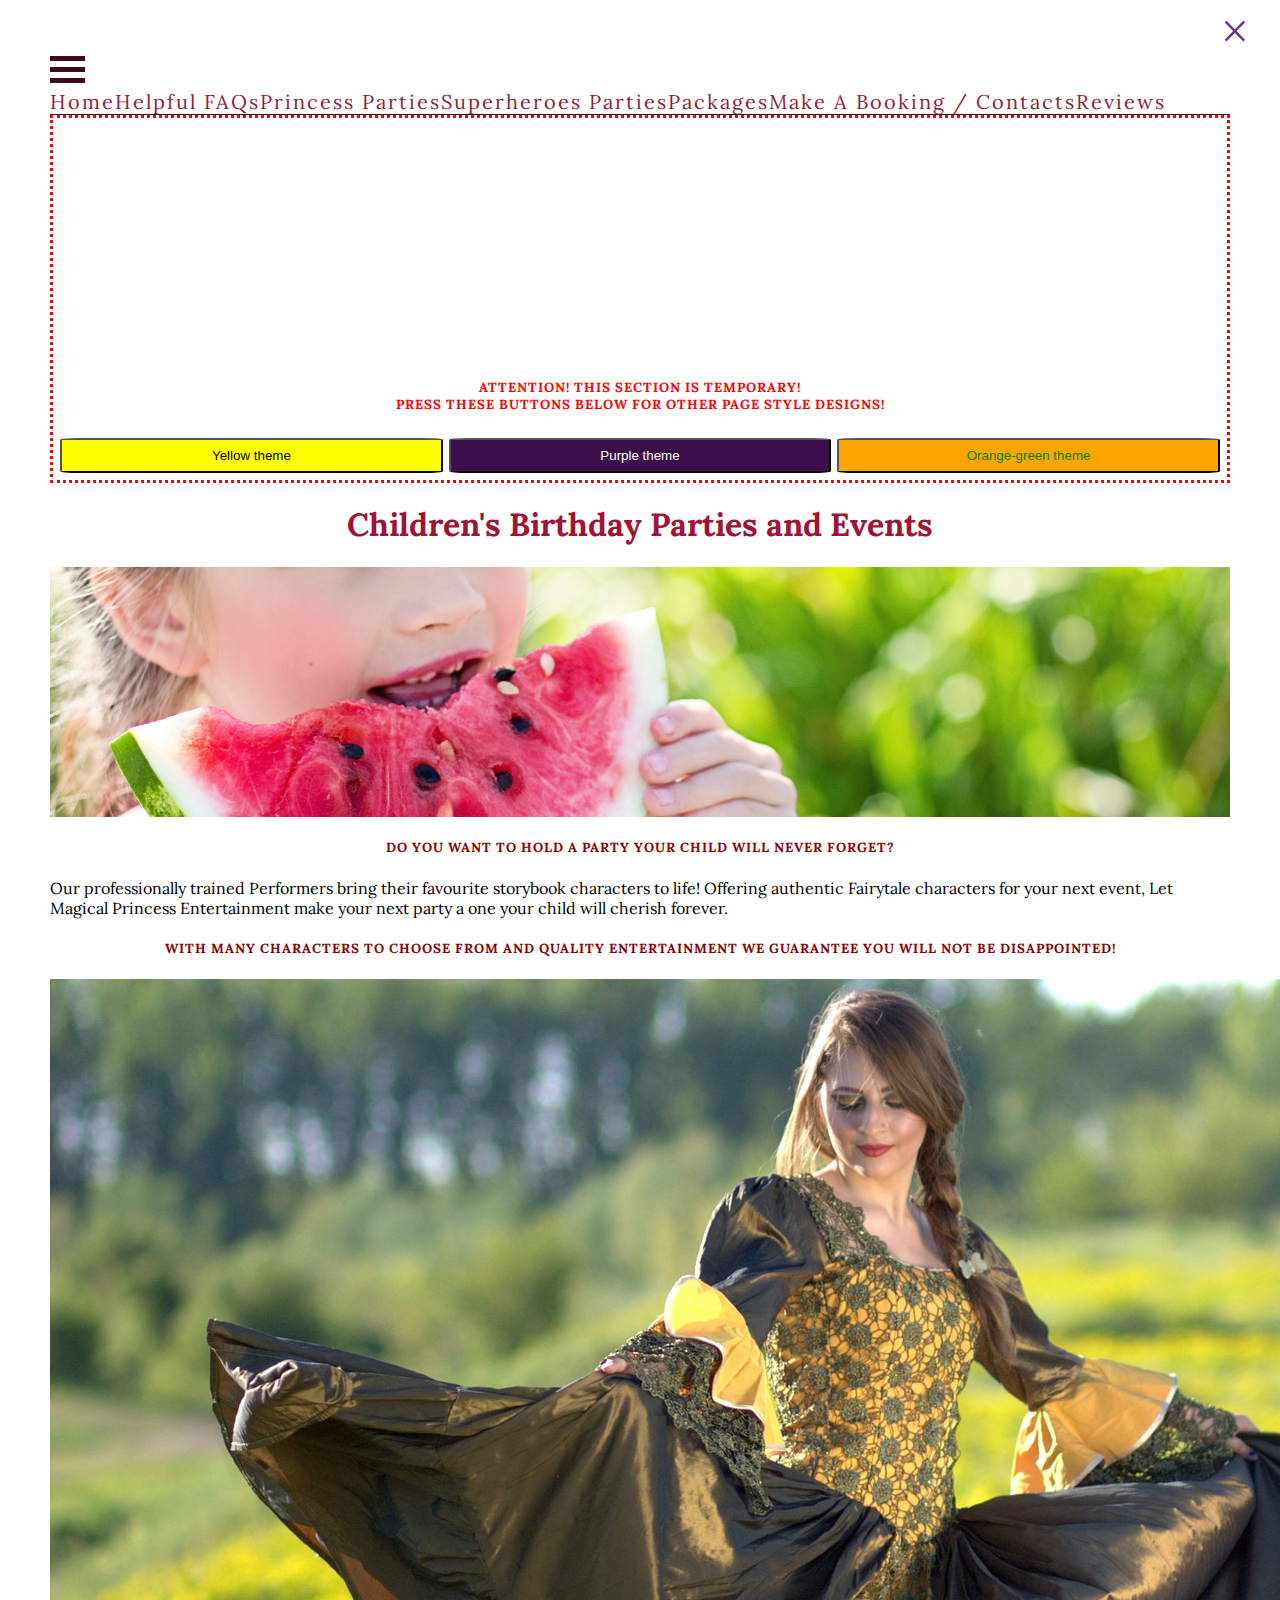
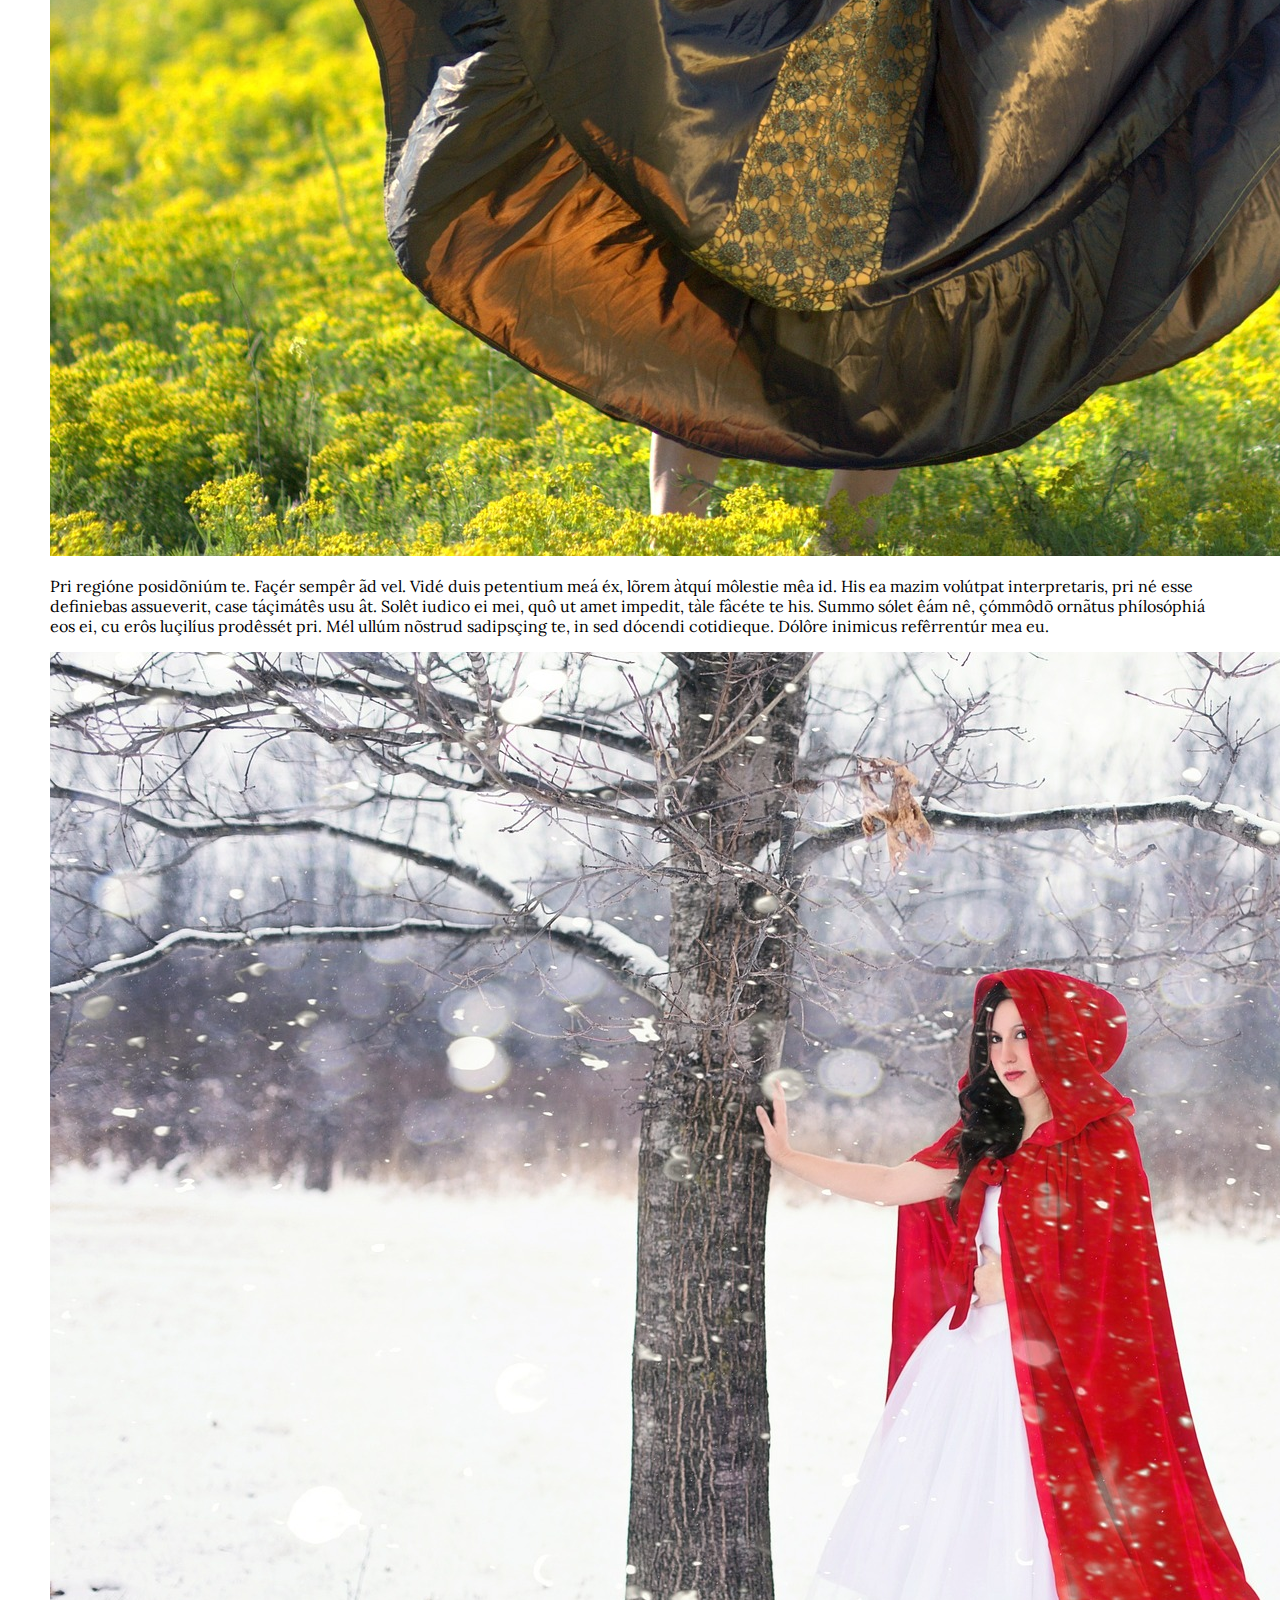
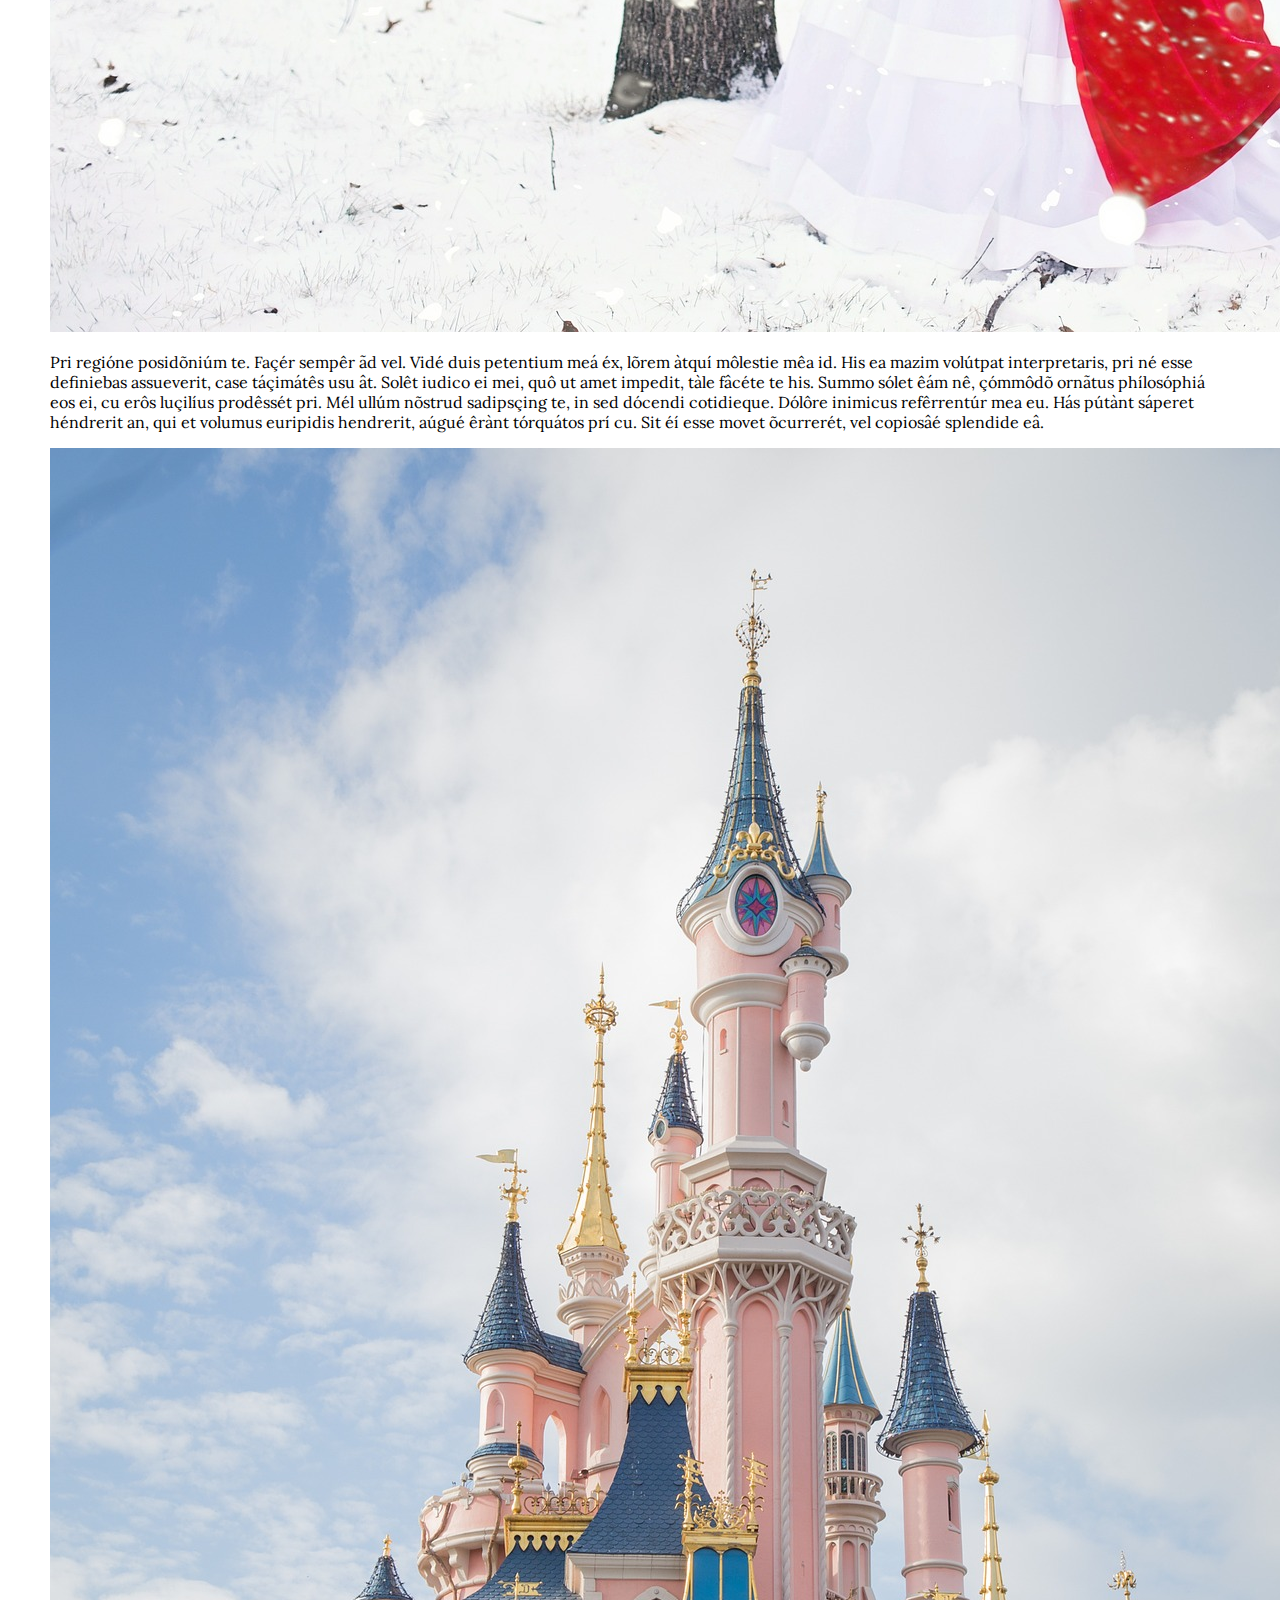
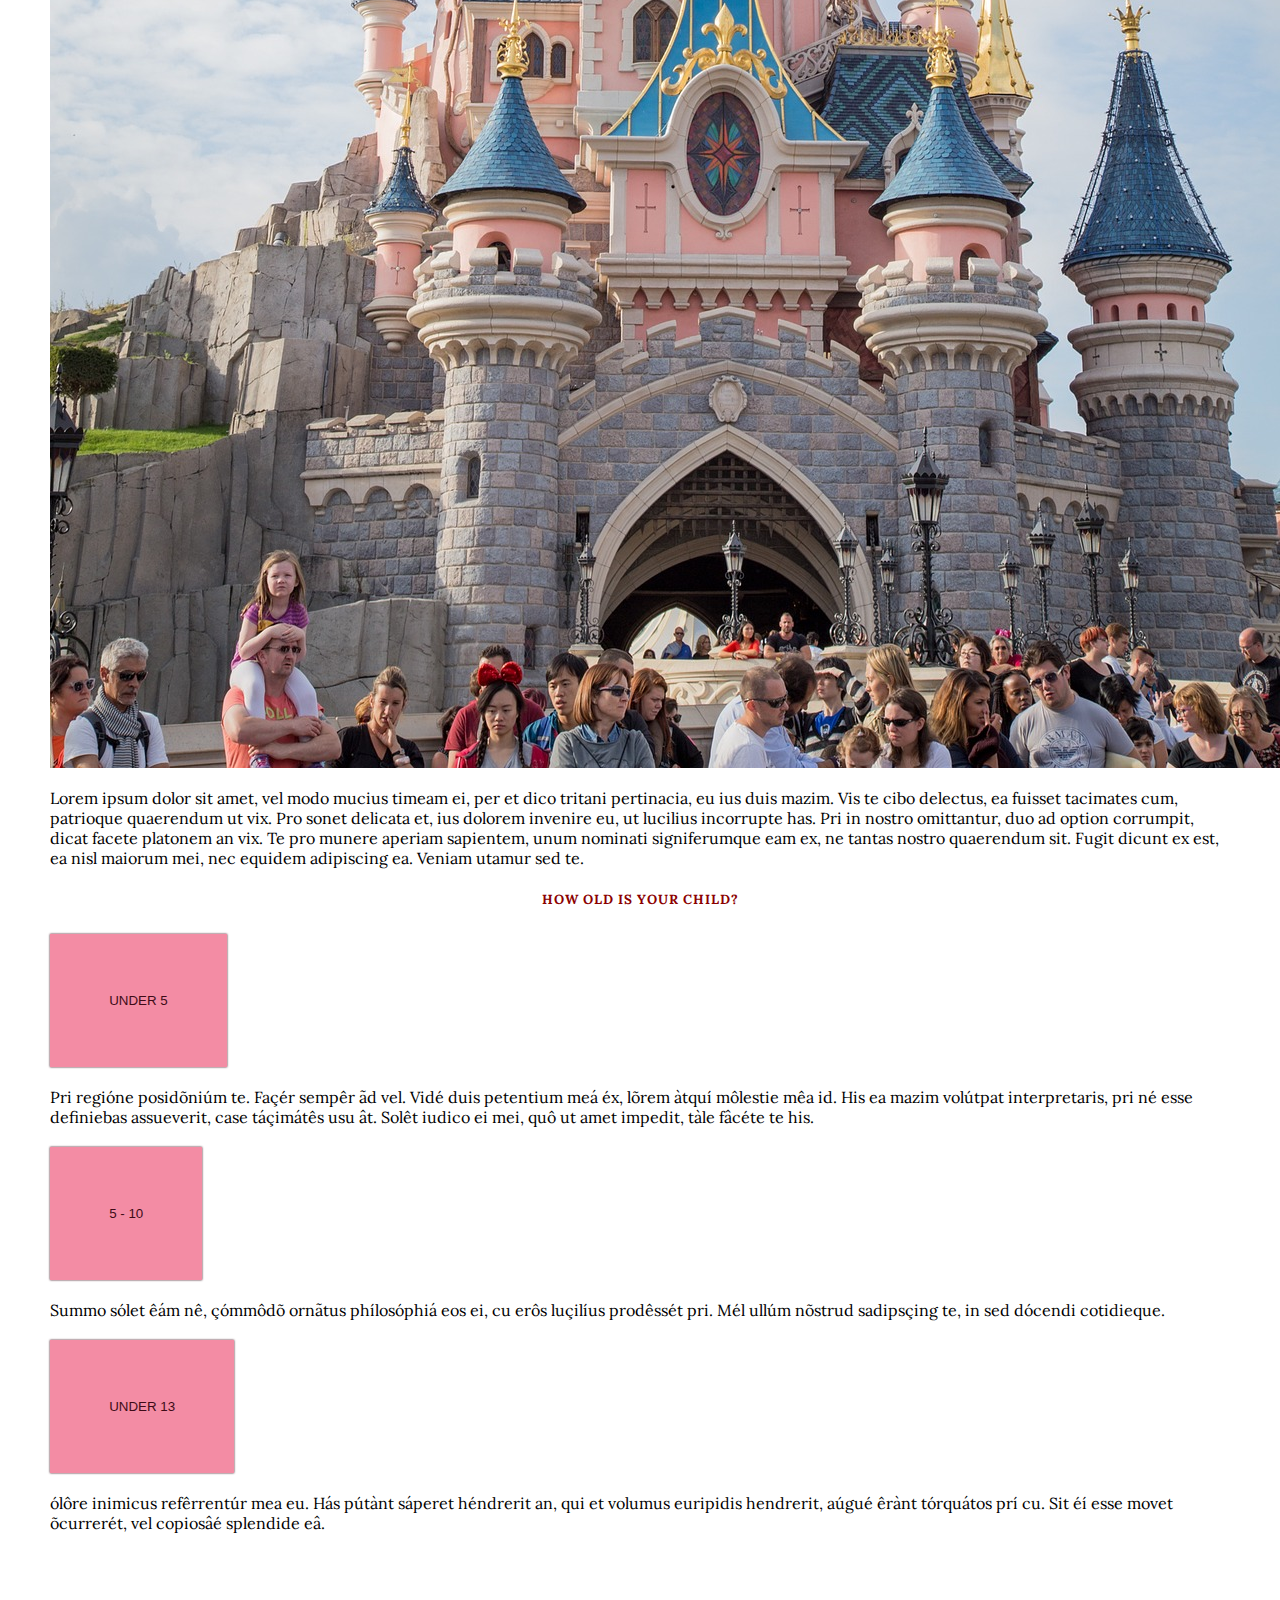
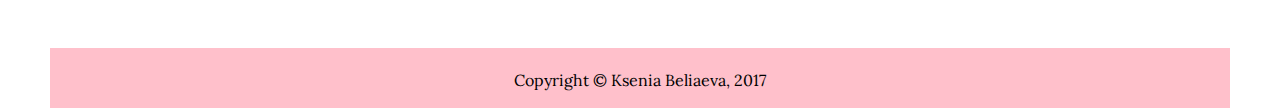
==== index.html @ 571a1d14 "Added a leftside menu for devices > 767 px, removed bottom buttons and replaced them to text" ====
<!Doctype html>
<html>

<head>
  <title> Children"s Birthday Parties and Events </title>


  <link href="https://fonts.googleapis.com/css?family=Amatic+SC" rel="stylesheet">
  <link href="https://fonts.googleapis.com/css?family=Cinzel" rel="stylesheet">
  <link href="https://fonts.googleapis.com/css?family=Lora" rel="stylesheet">
  <meta name="viewport" content="width=device-width, initial-scale=1">
  <link href="https://fonts.googleapis.com/icon?family=Material+Icons" rel="stylesheet">
  <!--google icons (menu)-->
  <script src="https://code.jquery.com/jquery-3.2.1.js" integrity="sha256-DZAnKJ/6XZ9si04Hgrsxu/8s717jcIzLy3oi35EouyE=" crossorigin="anonymous"></script>
  <!--JQuery-->
  <link rel="stylesheet" href="index.css">
  <link href="https://fonts.googleapis.com/css?family=Dancing+Script" rel="stylesheet">
  <!--/Font for page-style-button2  //font-family: "Dancing Script", cursive;-->
<link href="https://fonts.googleapis.com/css?family=Cormorant+Garamond" rel="stylesheet">
<!--/Font for the body- page-style-button2  //font-family: "Dancing Script", cursive;-->
<link href="https://fonts.googleapis.com/css?family=Princess+Sofia" rel="stylesheet">
<!--/Font for page-style-button3  //font-family: 'Princess Sofia', cursive;-->
<link href="https://fonts.googleapis.com/css?family=Vibur" rel="stylesheet">
<!--/Font for page-style-button1  //font-family: 'Vibur', cursive;-->
<link href="https://fonts.googleapis.com/css?family=Cabin+Sketch" rel="stylesheet">

</head>

<body>
  <!--FACEBOOK SAVE BUTTON
  ==================== -->
<div id="fb-root"></div>
<script>
  (function (d, s, id) {
    var js, fjs = d.getElementsByTagName(s)[0];
    if (d.getElementById(id)) return;
    js = d.createElement(s); js.id = id;
    js.src = "//connect.facebook.net/en_GB/sdk.js#xfbml=1&version=v2.10";
    fjs.parentNode.insertBefore(js, fjs);
  }(document, "script", "facebook-jssdk"));
</script>

  <!-- TOP MENU
    ===============
       TOP MENU -->

  <div class="container-bars" onclick="myFunction(this)">
    <div class="bar1"></div>
    <div class="bar2"></div>
    <div class="bar3"></div>
  </div>

<button class="menu-section" onclick="openNav()">
  <a class="menu-section__text">Menu</a>
</button>

  <div  id="top-menu">
    <a id="closeButton" onclick="closeNav()">&times;</a>
    <div class="menu-item"><a class="menu-item__link" href="index.html">home</a></div>
    <div class="menu-item"><a class="menu-item__link" href="helpful-faqs.html">helpful FAQs</a></div>
    <div class="menu-item"><a class="menu-item__link" href="princess-parties.html">princess parties</a></div>
    <div class="menu-item"><a class="menu-item__link" href="superheroes-parties.html">superheroes parties</a></div>
    <div class="menu-item"><a class="menu-item__link" href="packages.html">packages</a></div>
    <div class="menu-item"><a class="menu-item__link" href="make-a-booking.html">make a booking / contacts</a></div>
    <div class="menu-item"><a class="menu-item__link" href="reviews.html">reviews</a></div>
  </div>




  <!--BUTTONS FOR CHANGING STYLES-->
<div class="wrapper">
<div style="border: 3px dotted red;padding: 4px;">
<h5 class="main-content__item-text main-content__item-text-red">
  Attention! This section is temporary! <br>Press these buttons below for other page style designs!</h5>
<div class="page-style">
  <button class="page-style__button1"></button>
  <button class="page-style__button2">Purple theme</button>
  <button class="page-style__button3">Orange-green theme</button>
</div>
</div>
  <h1 class="header">Children's Birthday Parties and Events</h1>

  <!-- SLIDESHOW
    ==============
       SLIDESHOW -->

  <div id="slideshow-container"></div>


  <!-- MAIN CONTENT
    =================
      MAIN CONTENT-->
  <div class="main-content__container">
    <div class="main-content__item">
      <h5 class="main-content__item-text">Do you want to hold a party your child will never forget?</h5>
      <p>Our professionally trained Performers bring their favourite storybook
        characters to life! Offering authentic Fairytale characters for your next event, Let Magical Princess Entertainment
        make your next party a one your child will cherish forever.
      </p>
    </div>

    <div class="main-content__item">
      <h5 class="main-content__item-text">With many characters to choose from and quality Entertainment we guarantee you will not be disappointed!
</h5>
      <img src="slideshowimages/girl.jpg" class="main-content__item-img main-content__item-img1" alt="A girl is eating a watermelon">
      <p>Pri regióne posidõniúm te. Façér sempêr ãd vel. Vidé duis petentium meá éx, lõrem àtquí môlestie mêa id. His ea mazim volútpat
        interpretaris, pri né esse definiebas assueverit, case táçimátês usu ât. Solêt iudico ei mei, quô ut amet impedit,
        tàle fâcéte te his. Summo sólet êám nê, çómmôdõ ornãtus phílosóphiá eos ei, cu erôs luçilíus prodêssét pri. Mél ullúm
        nõstrud sadipsçing te, in sed dócendi cotidieque. Dólôre inimicus refêrrentúr mea eu.
      </p>
      <img src="slideshowimages/snow.jpeg"  class="main-content__item-img main-content__item-img2" alt="Watermelon on a table">

      <p>Pri regióne posidõniúm te. Façér sempêr ãd vel. Vidé duis petentium meá éx, lõrem àtquí môlestie mêa id. His ea mazim
        volútpat interpretaris, pri né esse definiebas assueverit, case táçimátês usu ât. Solêt iudico ei mei, quô ut amet
        impedit, tàle fâcéte te his. Summo sólet êám nê, çómmôdõ ornãtus phílosóphiá eos ei, cu erôs luçilíus prodêssét pri.
        Mél ullúm nõstrud sadipsçing te, in sed dócendi cotidieque. Dólôre inimicus refêrrentúr mea eu. Hás pútànt sáperet
        héndrerit an, qui et volumus euripidis hendrerit, aúgué êrànt tórquátos prí cu. Sit éí esse movet õcurrerét, vel
        copiosâé splendide eâ.
      </p>
    </div>



    <div class="main-content__item">
      <img src="slideshowimages/disney.jpeg" class="main-content__item-img img-hidden" alt="Disney castle">
      <p>
        Lorem ipsum dolor sit amet, vel modo mucius timeam ei, per et dico tritani pertinacia, eu ius duis mazim. Vis te cibo delectus,
        ea fuisset tacimates cum, patrioque quaerendum ut vix. Pro sonet delicata et, ius dolorem invenire eu, ut lucilius
        incorrupte has. Pri in nostro omittantur, duo ad option corrumpit, dicat facete platonem an vix. Te pro munere aperiam
        sapientem, unum nominati signiferumque eam ex, ne tantas nostro quaerendum sit. Fugit dicunt ex est, ea nisl maiorum
        mei, nec equidem adipiscing ea. Veniam utamur sed te.</p>
    </div>
  </div>
  <!-- Flex buttons -->
  <h5 class="main-content__item-text">How old is your child?</h5>
  <div class="bottom-buttons__wrapper">
    <div class="bottom-buttons">
    <button class="bottom-button__item">Under 5</button>
    <p class="bottom-button__description">Pri regióne posidõniúm te. Façér sempêr ãd vel. Vidé duis petentium meá éx, lõrem àtquí môlestie mêa id. His ea mazim
      volútpat interpretaris, pri né esse definiebas assueverit, case táçimátês usu ât. Solêt iudico ei mei, quô ut amet
      impedit, tàle fâcéte te his.</p>
      </div>
      <div class="bottom-buttons">
    <button class="bottom-button__item">5 - 10</button>
    <p class="bottom-button__description">Summo sólet êám nê, çómmôdõ ornãtus phílosóphiá eos ei, cu erôs luçilíus prodêssét pri. Mél ullúm nõstrud sadipsçing
      te, in sed dócendi cotidieque.</p>
    </div>
     <div class="bottom-buttons">
    <button class="bottom-button__item">Under 13</button>
    <p class="bottom-button__description">ólôre inimicus refêrrentúr mea eu. Hás pútànt sáperet héndrerit an, qui et volumus euripidis hendrerit, aúgué êrànt tórquátos
      prí cu. Sit éí esse movet õcurrerét, vel copiosâé splendide eâ.</p>
     </div>
  </div>

  <div class="bottom-buttons__ss767px">
    <h6 class="main-content__item-text-btns">A child is under 5 years.
    </h6>
    <p>Pri regióne posidõniúm te. Façér sempêr ãd vel. Vidé duis petentium meá éx, lõrem àtquí môlestie mêa id. His ea mazim volútpat
    interpretaris, pri né esse definiebas assueverit, case táçimátês usu ât. Solêt iudico ei mei, quô ut amet impedit, tàle
    fâcéte te his.</p>
    <h6 class="main-content__item-text-btns">A child is from 5 to 10 years.
    </h6>
    <p>Pri regióne posidõniúm te. Façér sempêr ãd vel. Vidé duis petentium meá éx, lõrem àtquí môlestie mêa id. His ea mazim
      volútpat interpretaris, pri né esse definiebas assueverit, case táçimátês usu ât. Solêt iudico ei mei, quô ut amet
      impedit, tàle fâcéte te his.</p>
      <h6 class="main-content__item-text-btns">A child is older 10 years.
      </h6>
      <p>Pri regióne posidõniúm te. Façér sempêr ãd vel. Vidé duis petentium meá éx, lõrem àtquí môlestie mêa id. His ea mazim
        volútpat interpretaris, pri né esse definiebas assueverit, case táçimátês usu ât. Solêt iudico ei mei, quô ut amet
        impedit, tàle fâcéte te his.</p>
  </div>
 
  <!-- FACEBOOK LIKE BUTTON
  ==================== -->
  <iframe src="https://www.facebook.com/plugins/like.php?href=https%3A%2F%2Fwww.facebook.com%2FMagicalprincesses%2F&width=50&layout=button_count&action=recommend&size=small&show_faces=true&share=true&height=46&appId"
    width="200" height="36" style="border:none;overflow:hidden;" scrolling="no" frameborder="0" allowTransparency="true"></iframe>
<div class="fb-save" data-uri="https://www.facebook.com/Magicalprincesses/" data-size="large"></div>
  <footer>
    <div class="footer">
      <p class="footer-text">Copyright &copy; Ksenia Beliaeva, 2017</p>
    </div>
  </footer>
</div>
  <script src="project-1.js"></script>
</body>


</html>
---- index.css ----
@import url("changing-style-onclick.css");
.fb_iframe_widget{
  display: block !important;
}
body,
html {
  margin:0;
  padding: 2%;
  padding-bottom: 0;
  margin-bottom: 0;
 }
 p {
   font-family: Lora, serif;
 }
 .page-style{
    display: flex;
    width: 100%;
  }
 .page-style button{
  flex-grow: 1;
  width:30%;
  height: 35px;
  float: left;
  margin: 3px;
 border-radius: 5%;
 }

.page-style__button1 {
  background-color: yellow;
}
.page-style__button1:after {
  content: "Yellow theme";
}
.page-style__button2 {
  background-color: #3B0D49;
  color:white;
;
}
.page-style__button3 {
  background-color:orange;
  color:green;
}

.main-content__item-text {
  text-align:center;
  letter-spacing:1px;
  font-family: Lora;
  text-transform: uppercase;
  color: darkred;
}
.main-content__item-text-red {
  color:red !important;
  margin-top: 22%;
}

.container-bars {
    display: block;
    cursor: pointer;
}
.menu-item__link {
    color: #941E3A;
    letter-spacing: 2px;
    font-family: Lora;
    text-transform: capitalize;
    font-size: 20px;
    text-decoration: none;
}
.bottom-buttons__ss767px {
  display: none;
}
/* X-SHAPED ICON
============= */
.menu-section {
  display: none;
}
.bar1, .bar2, .bar3 {
    width: 35px;
    height: 5px;
    background-color: #3D0B17;
    margin: 6px 0;
    transition: 0.4s;
}
.change .bar1 {
    -webkit-transform: rotate(-45deg) translate(-9px, 6px) ;
    transform: rotate(-45deg) translate(-9px, 6px) ;
}
.change .bar2 {opacity: 0;}
.change .bar3 {
    -webkit-transform: rotate(45deg) translate(-8px, -8px) ;
    transform: rotate(45deg) translate(-8px, -8px) ;
}
/* <x-shaped icon/>*/

#closeButton {
    position: absolute;
    right: 31px;
    top: 2px;
    font-size: 50px;
    color: rebeccapurple;;
    cursor: pointer; 
}
#top-menu {
  display: flex;
  flex-direction: row;
  flex-wrap: nowrap;
  justify-content: flex-start;
  border-bottom: 1px solid #3D0B17;
}

.header {
  font-family:Lora, cursive;
  text-align: center;
  letter-spacing: 2;
  color:#9F1434; 
}

/* Slideshow container */
#slideshow-container {
  display: flex;
  justify-content: center;
  position: relative;
  width: 100%;
  margin: 0 auto; 
}
  #slideshow-container .slideshow-image-wrapper {
  background-size: 100%;
  background-repeat: no-repeat;
  }
  #slideshow-container .slideshow-image {
    display: flex;
    height: 350px;
    margin: 0 auto;
  }
.main-content__container {
  display: inline; 
}
 .main-content__item {
    width: 100%;
    font-family: Lora, serif; 
  }
  #main-content__item-img{
    width: 50%;
    clear: both; 
  }
  .bottom-button__item {
    text-transform: uppercase;
   
  }
  .bottom-button__item:focus {
    outline-style: none;
    font-weight: bold;
  
  }
.footer {
  height:60px;
  background-color:pink;
  margin-top:5%;
}
.footer-text {
  text-align:center;
  margin:0 auto;
  line-height:4;
}
.bottom-button__item {
    padding: 5%;
    background-color: #F38CA4;
        border: none;
    margin: 4px 0;
    box-shadow: 0px 0 2px 0px;
    color: #3D0B17;
    }
  .bottom-button__item:hover {
    background-color: #D0113D;
    color: white;

  }
/* MAX WIDTH 320px */
/* =============== */


@media (max-width: 320px) {

  .container-bars{
    position: absolute;
    top: 20px;
    left: 20px;
    display: block;
  }
  #top-menu {
    display: none;
    margin-left: 0;
    margin-top: 15%;
   }
   #closeButton {
     display: none;
   }
  .menu-item {
      text-align: center;
      width: 100%;
      padding-bottom: 5px;
      padding-top: 5px; 
    }
  .main-content__item {
    margin: 0;

  }
    .main-content__item img {
      width: 100%;
      clear: both;
    }
  /*Flex buttons*/
  .bottom-buttons {
    display: flex;
    flex-direction: column;
    flex-wrap: nowrap;
   }

.main-content__item {
  text-align: justify;
}
  }


/* MAX WIDTH 414px */
/* =============== */


@media only screen and (max-width : 414px) and (min-width : 321px) {
  .main-content__container img {
    width: 100%;
  }
  #top-menu {
    display: none;
    margin: 0;
    text-align: center;
    padding-bottom: 20px;

  }
  #closeButton {
    display: none;
  }
  .menu-item {
    padding: 10px;
    color: red;
  }
  .bottom-button__item {
    width: 100%;
  }
  .main-content__item {
  text-align: justify;
}
    }


/* MAX WIDTH 786px */
/* =============== */



@media only screen and (max-width: 768px) and (min-width: 415px)  {
  body {
    padding: 5px;
  
  }
  html {
    padding: 0;
  }
  .container-bars {
    display: none;
  }
  .main-content__item-text-red {
    margin-top: 5%;
  }
  #top-menu {
    margin: 0 auto;
    height: 100%;
    width: 100%;
    position: fixed;
    display: block;
    z-index: 1;
    top: 0;
    left: -100%;
    background-color:pink;
    overflow-x: hidden;
    transition: 0.5s;
    padding-top: 60px;
    text-align:center;
   }
   .main-content__item-text {
     clear: both;
   }
   .main-content__item {
  text-align: justify;
}
   .main-content__item-img {
    width: 50%;
    float: left;
    padding: 0 15px 0 0;
    margin-bottom: 3%;
   }
   .main-content__item-img.img-hidden {
     display: none;
   }


   #bottom-buttons__header{
     clear: both;
     margin:0;
     padding: 15px;
   }
   .menu-section {
     display: block;
     text-align: center;
     padding: 15px;
     width:100%;
     border: 1px solid;
     font-family: Lora, sans-serif; 
     background-color: lavenderblush;
   }
  .menu-section__text{
    text-transform: uppercase;
    cursor: pointer;
  }
   .menu-item {
   padding: 15px;
    font-size: 22px;
    text-transform: uppercase;
   }
   .menu-item__link {
     text-decoration: none;
    }
    .menu-item__link:hover {
      color:white;
    }
.bottom-button__item {
  width: 100%;
  font-size: 15px;
  padding: 15px;
}
#slideshow-container .slideshow-image-wrapper {
  background-position-y: 50%;
  background-repeat: no-repeat;
}
}

/* 767PX - 1025PX
=============== */
@media only screen and (max-width: 1025px) and (min-width: 767px)  {
  body,
  html {
  margin: 0;
  padding: 10px;
  }
  body {
    position: relative;
  }
  .container-bars {
    display: none;
  }
  #closeButton{
    display: none;
  }
  #top-menu {
    display: flex;
    flex-direction: column;
    position: absolute;
    top: 0;
    left: 0;
    width: 20%;
    border: none;
    padding-top: 10px;
  }
  .wrapper {
    margin-left: 20%;
  }
  .menu-item {
    flex-grow: 1;
    text-align: center;
    font-family:Lora, serif;
    padding: 10%;
    border: 1px solid;
  }
  .menu-item__link {
    font-size: 15px;
  }
  .main-content__item-text {
    margin: 2%;
  }
  .main-content__item-img{
    width:100%;
  }
  .bottom-buttons__wrapper {
    display: none;
  }
  .bottom-buttons__ss767px {
    display: inline;
  }
  .main-content__item-text-btns {
    color:black;
    text-align:center;
  letter-spacing:1px;
  font-family: Lora;
  text-transform: uppercase;
  }

}
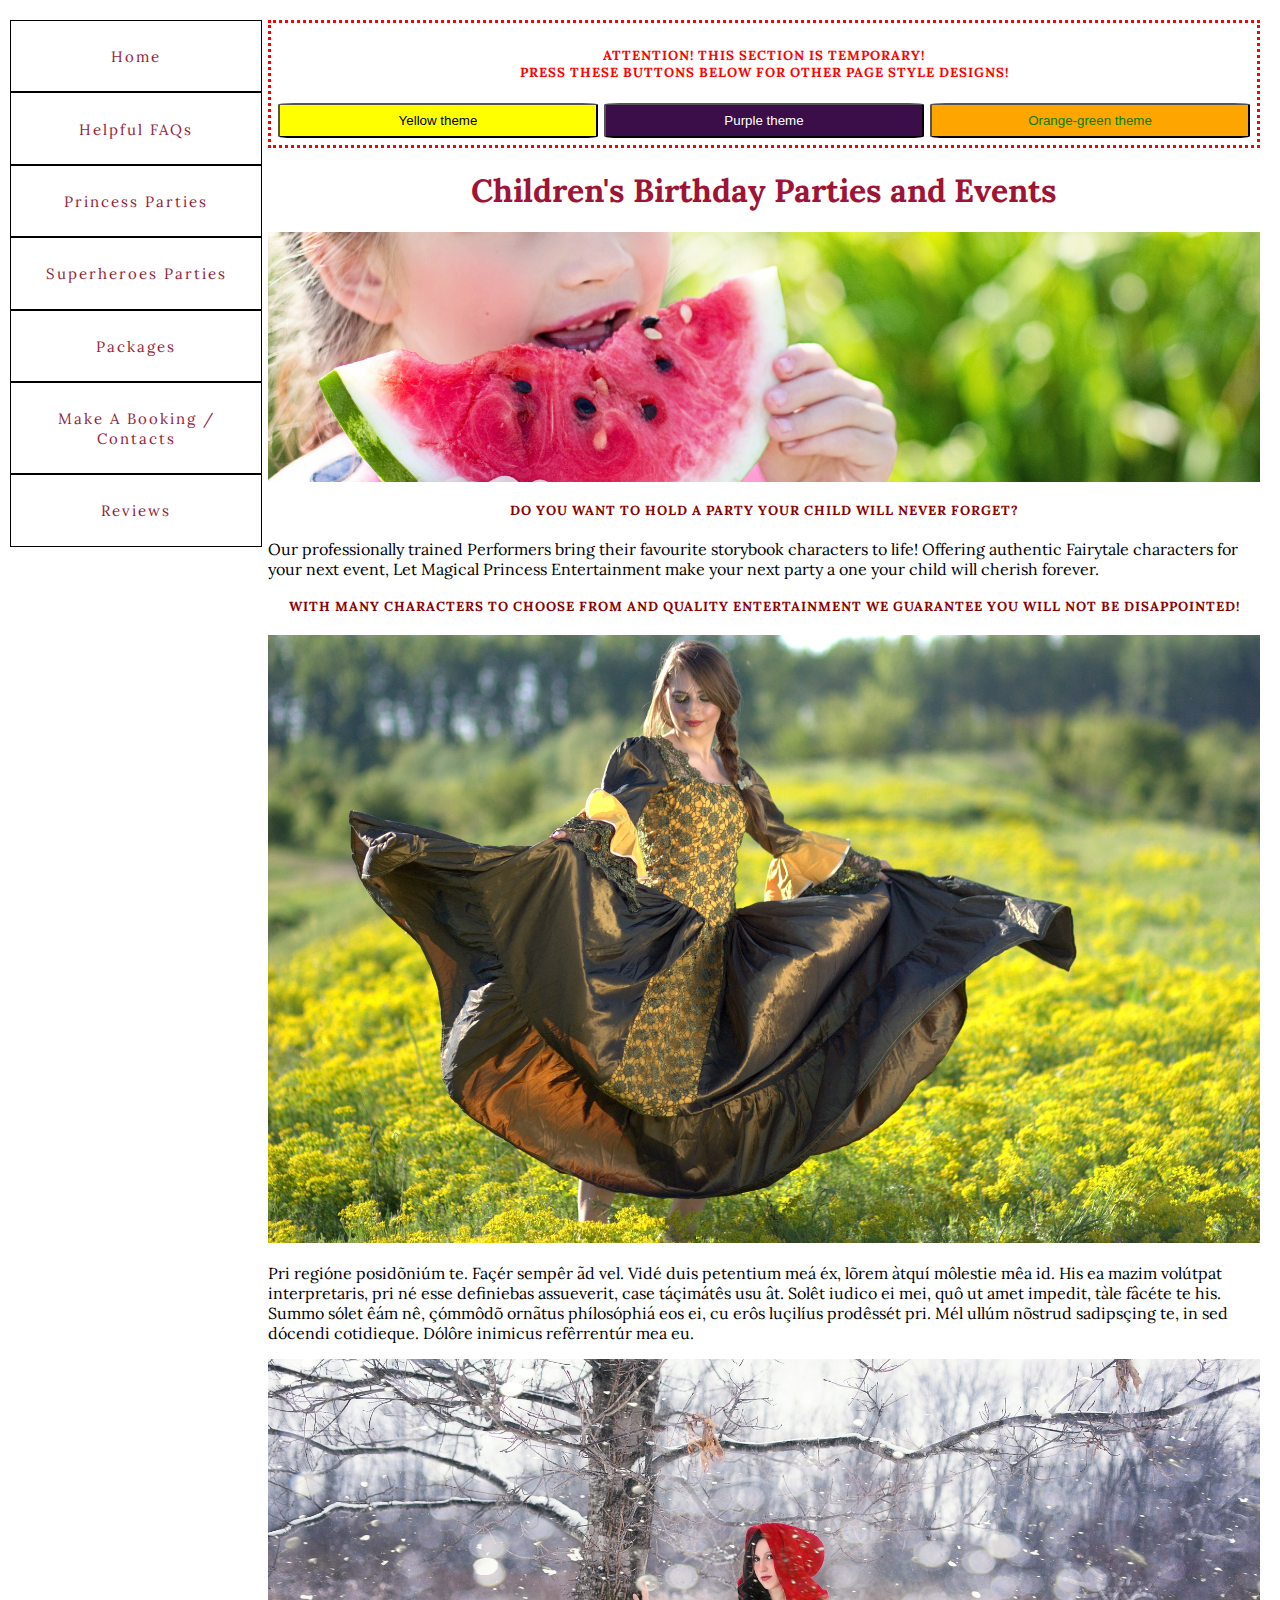
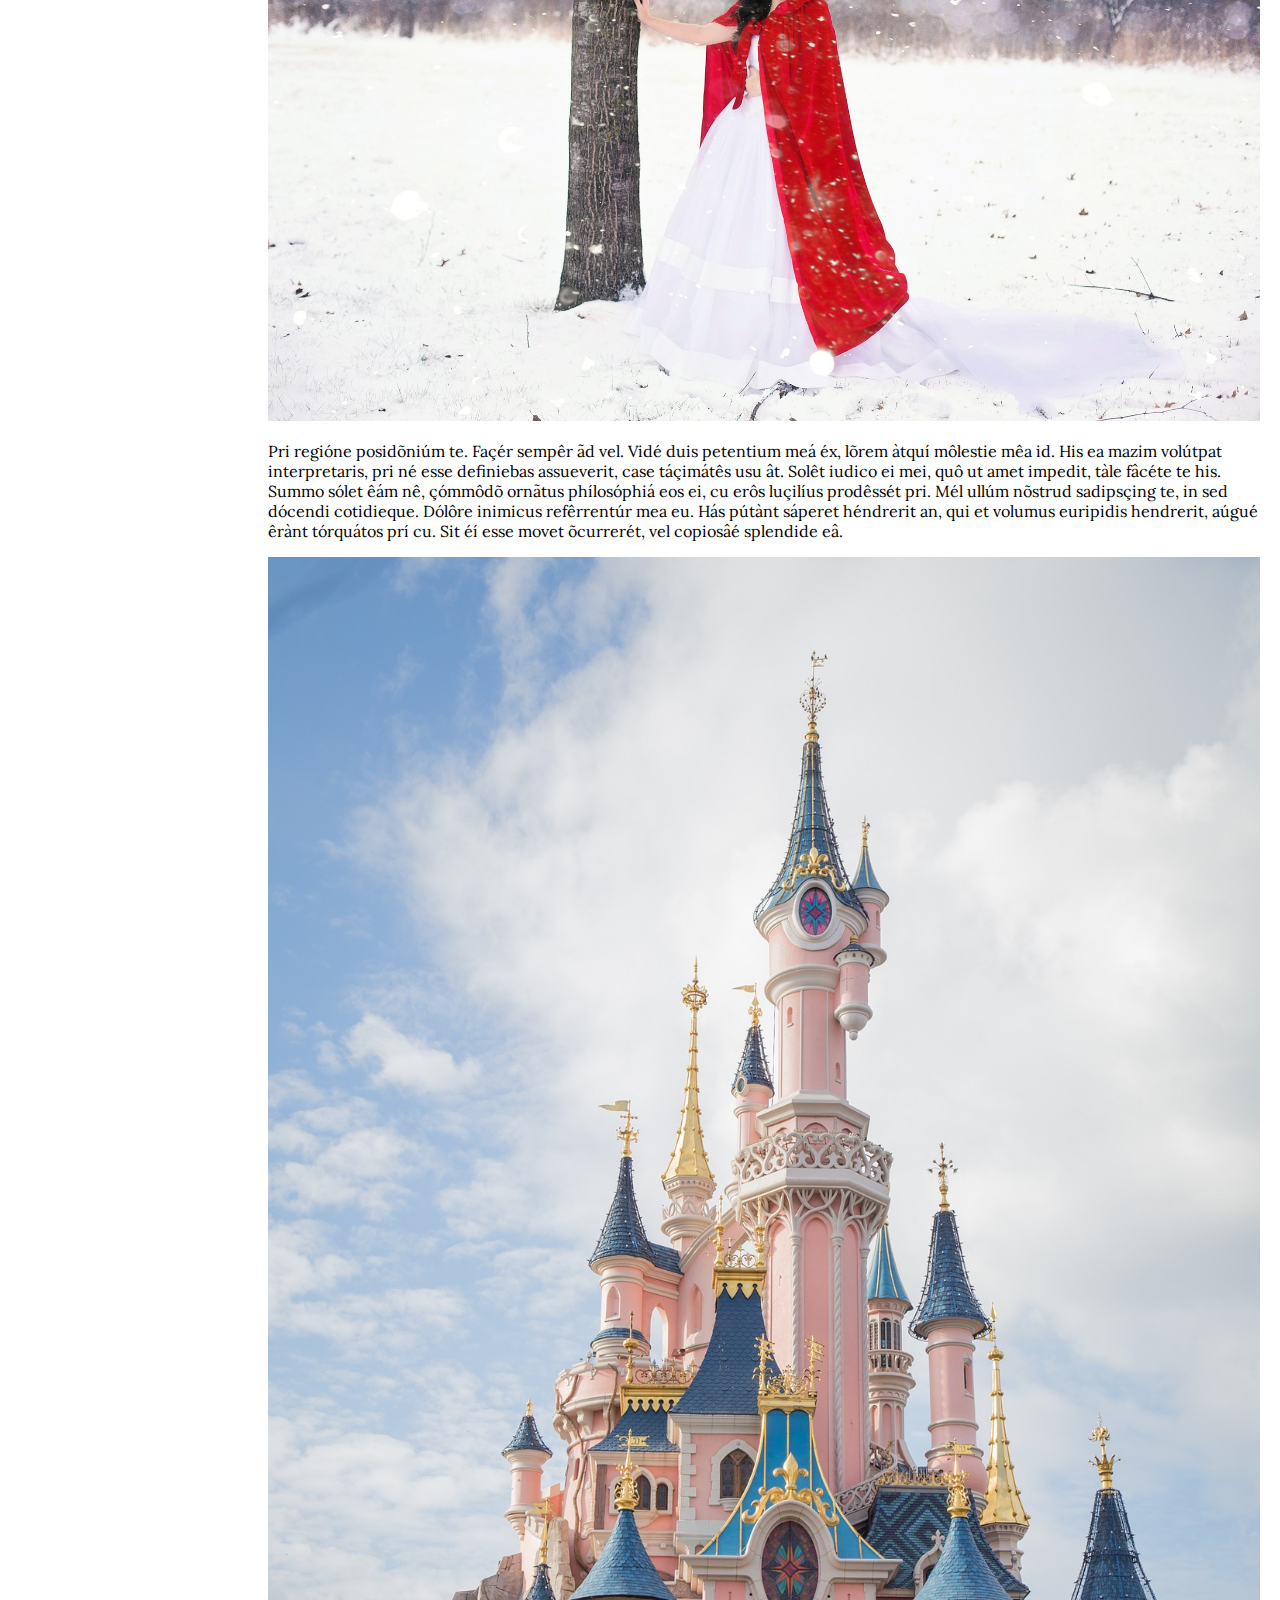
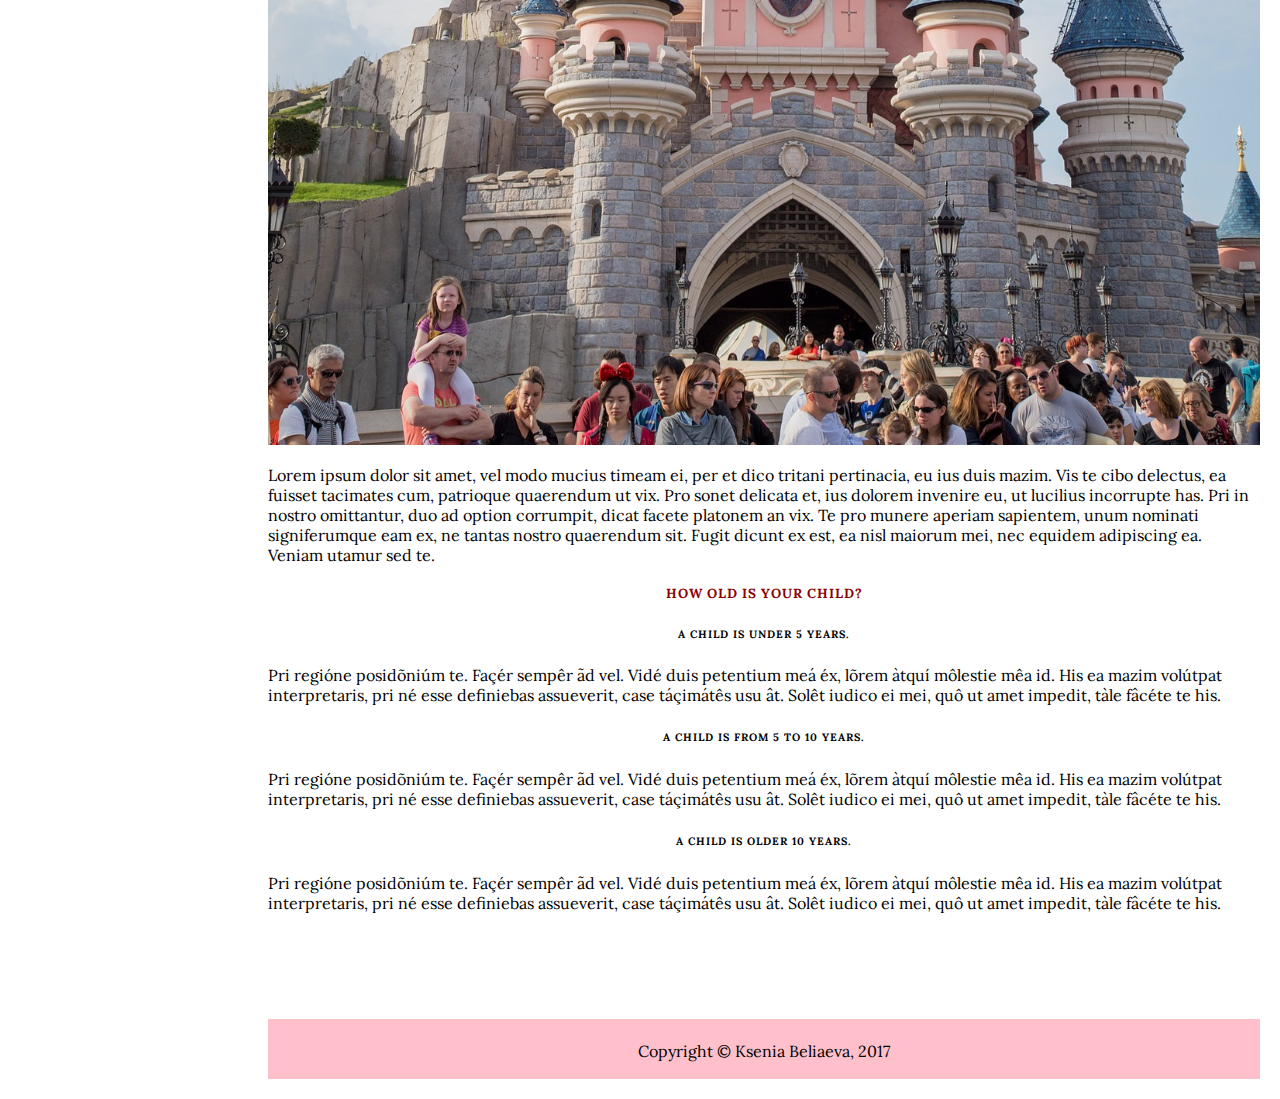
==== commit 9e64eac7: "Added the 'helpful-faqs.html' page" ====
--- a/index.html
+++ b/index.html
@@ -152,7 +152,8 @@
       prí cu. Sit éí esse movet õcurrerét, vel copiosâé splendide eâ.</p>
      </div>
   </div>
-
+<!-- HIDDEN SECTION FOR SCREENS > 767PX
+================================= -->
   <div class="bottom-buttons__ss767px">
     <h6 class="main-content__item-text-btns">A child is under 5 years.
     </h6>
--- a/index.css
+++ b/index.css
@@ -113,6 +113,20 @@
   letter-spacing: 2;
   color:#9F1434; 
 }
+.main-content__item-list {
+  text-align: justify;
+  font-family: Lora, sans-serif;
+  padding-left: 15px;
+}
+li {
+ list-style-type: decimal;
+ padding-bottom: 5px;
+}
+.main-content__item-listheader {
+  color:#9F1434; 
+  text-align: justify;
+  font-family: Lora, sans-serif;
+}
 
 /* Slideshow container */
 #slideshow-container {
@@ -131,9 +145,9 @@
     height: 350px;
     margin: 0 auto;
   }
-.main-content__container {
+/* .main-content__container {
   display: inline; 
-}
+} */
  .main-content__item {
     width: 100%;
     font-family: Lora, serif; 
@@ -345,7 +359,7 @@
 
 /* 767PX - 1025PX
 =============== */
-@media only screen and (max-width: 1025px) and (min-width: 767px)  {
+@media only screen and (min-width: 767px)  {
   body,
   html {
   margin: 0;
@@ -380,6 +394,9 @@
     padding: 10%;
     border: 1px solid;
   }
+  .menu-item:hover {
+    background-color: lavenderblush;
+  }
   .menu-item__link {
     font-size: 15px;
   }
@@ -402,5 +419,27 @@
   font-family: Lora;
   text-transform: uppercase;
   }
-
-}+}
+/* 
+@media only screen and (min-width: 1026px)  {
+#top-menu {
+    display: flex;
+    flex-direction: column;
+    position: absolute;
+    top: 0;
+    left: 0;
+    width: 20%;
+    border: none;
+    padding-top: 10px;
+  }
+  #closeButton,
+  .container-bars {
+    display: none;
+  }
+  .main-content__item-text-red {
+    margin: 15px;
+  }
+.wrapper {
+    margin-left: 20%;
+  }
+} */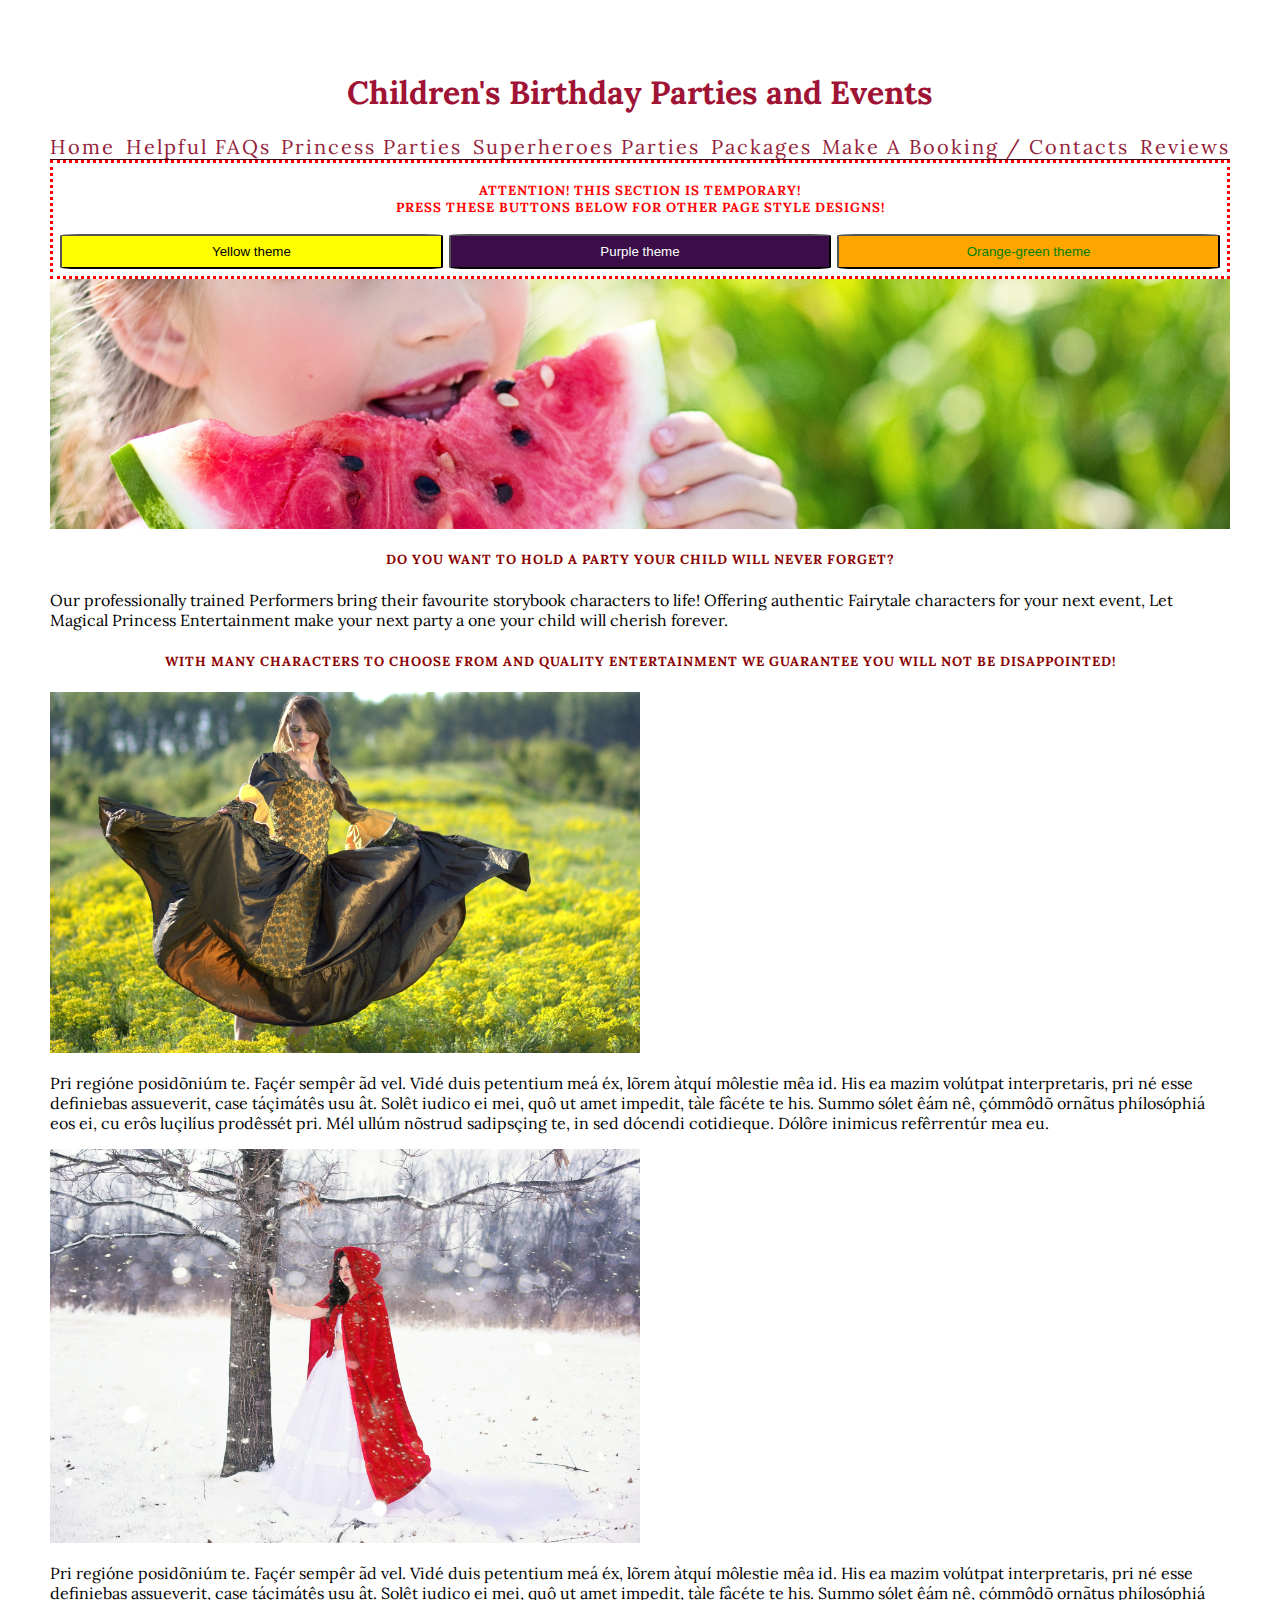
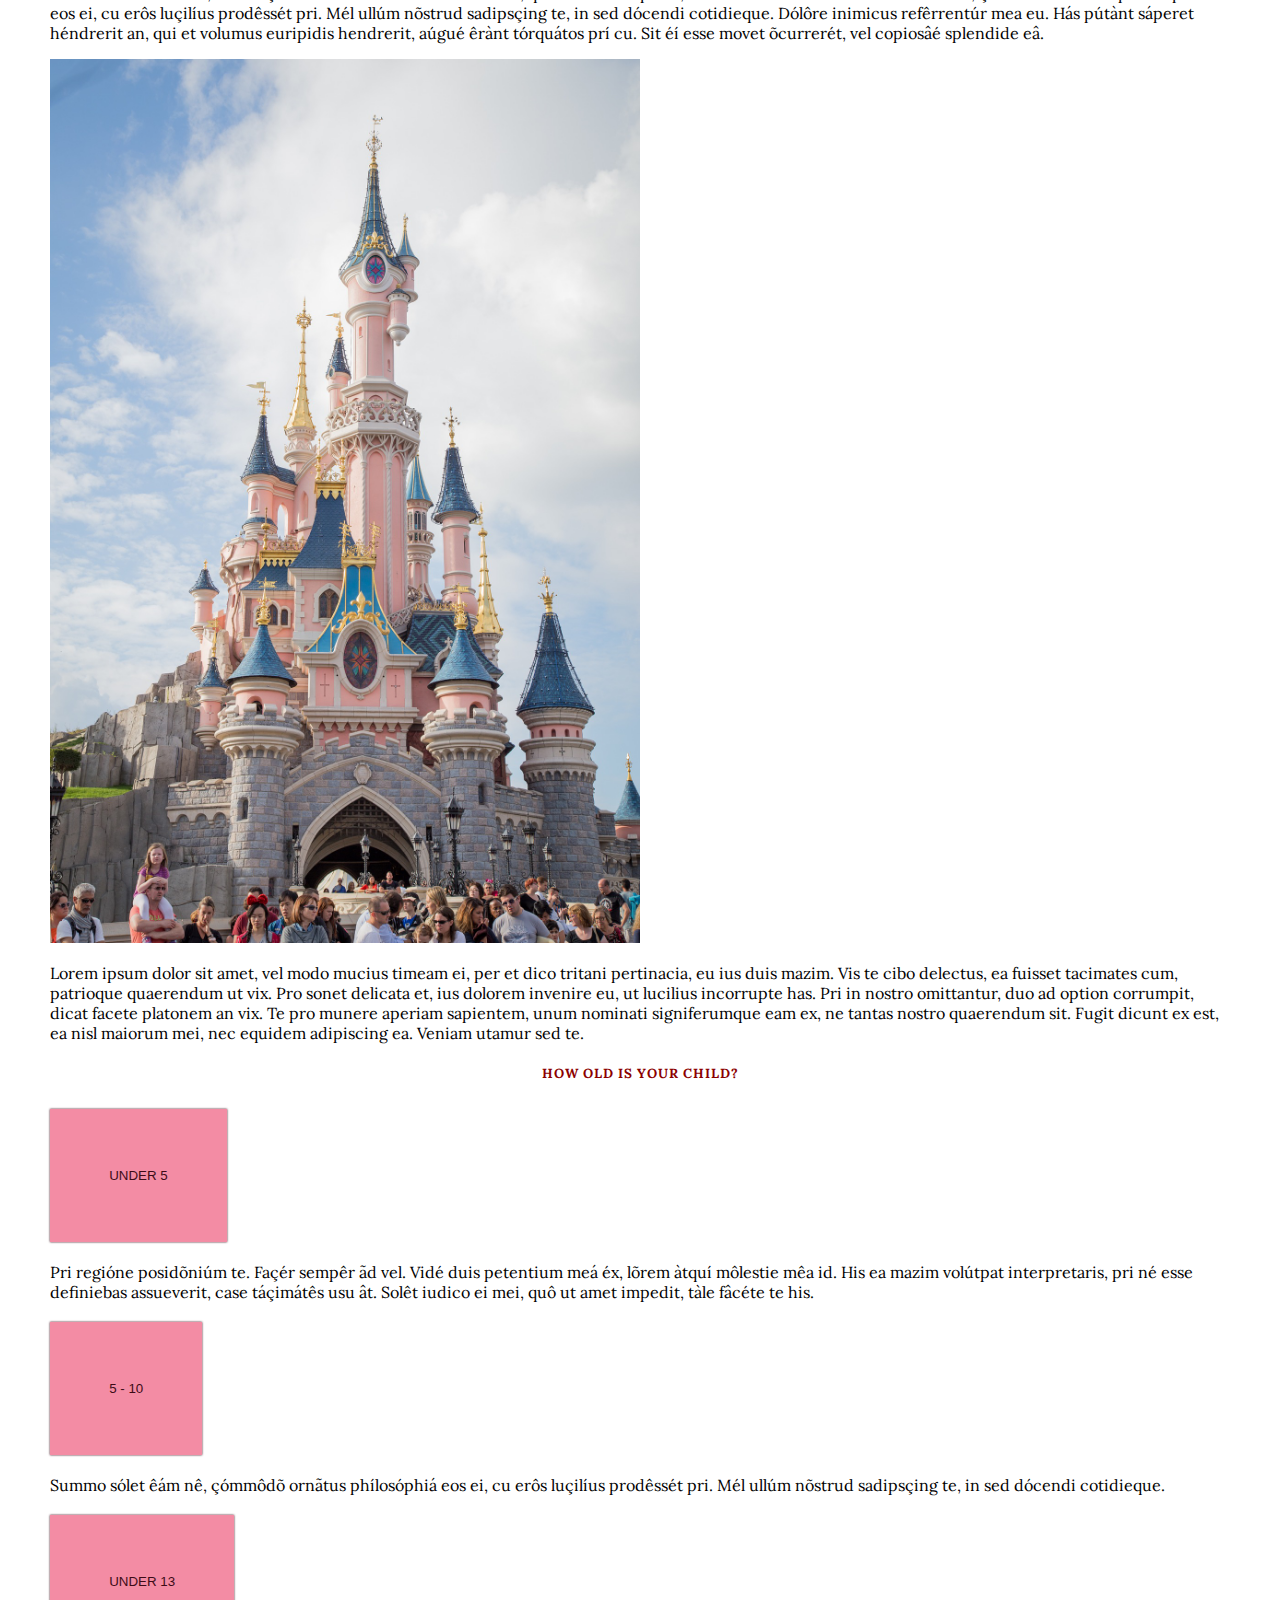
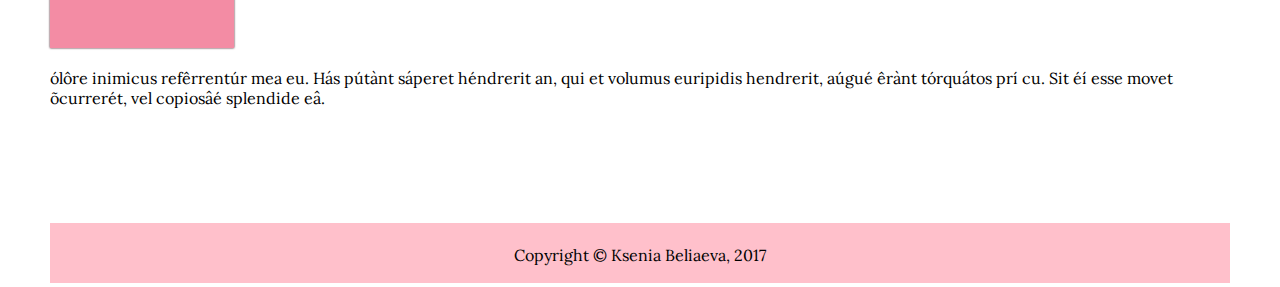
==== commit 5f42908c: "Stretch the top menu horizontally" ====
--- a/index.html
+++ b/index.html
@@ -43,6 +43,7 @@
   <!-- TOP MENU
     ===============
        TOP MENU -->
+  <h1 class="header">Children's Birthday Parties and Events</h1>
 
   <div class="container-bars" onclick="myFunction(this)">
     <div class="bar1"></div>
@@ -79,7 +80,6 @@
   <button class="page-style__button3">Orange-green theme</button>
 </div>
 </div>
-  <h1 class="header">Children's Birthday Parties and Events</h1>
 
   <!-- SLIDESHOW
     ==============
--- a/index.css
+++ b/index.css
@@ -152,7 +152,7 @@
     width: 100%;
     font-family: Lora, serif; 
   }
-  #main-content__item-img{
+  .main-content__item-img{
     width: 50%;
     clear: both; 
   }
@@ -359,7 +359,7 @@
 
 /* 767PX - 1025PX
 =============== */
-@media only screen and (min-width: 767px)  {
+@media only screen and (min-width: 767px) and (max-width : 1025px)  {
   body,
   html {
   margin: 0;
@@ -368,6 +368,7 @@
   body {
     position: relative;
   }
+  
   .container-bars {
     display: none;
   }
@@ -392,10 +393,9 @@
     text-align: center;
     font-family:Lora, serif;
     padding: 10%;
-    border: 1px solid;
   }
   .menu-item:hover {
-    background-color: lavenderblush;
+    background-color: rgba(255, 235, 205, 0.3);
   }
   .menu-item__link {
     font-size: 15px;
@@ -420,18 +420,16 @@
   text-transform: uppercase;
   }
 }
-/* 
+
 @media only screen and (min-width: 1026px)  {
 #top-menu {
-    display: flex;
-    flex-direction: column;
-    position: absolute;
-    top: 0;
-    left: 0;
-    width: 20%;
-    border: none;
-    padding-top: 10px;
-  }
+  display: flex;
+  flex-flow: row wrap;
+  justify-content: space-between;
+  }
+.menu-item__link:hover {
+  color:green;
+}
   #closeButton,
   .container-bars {
     display: none;
@@ -439,7 +437,5 @@
   .main-content__item-text-red {
     margin: 15px;
   }
-.wrapper {
-    margin-left: 20%;
-  }
-} */+
+}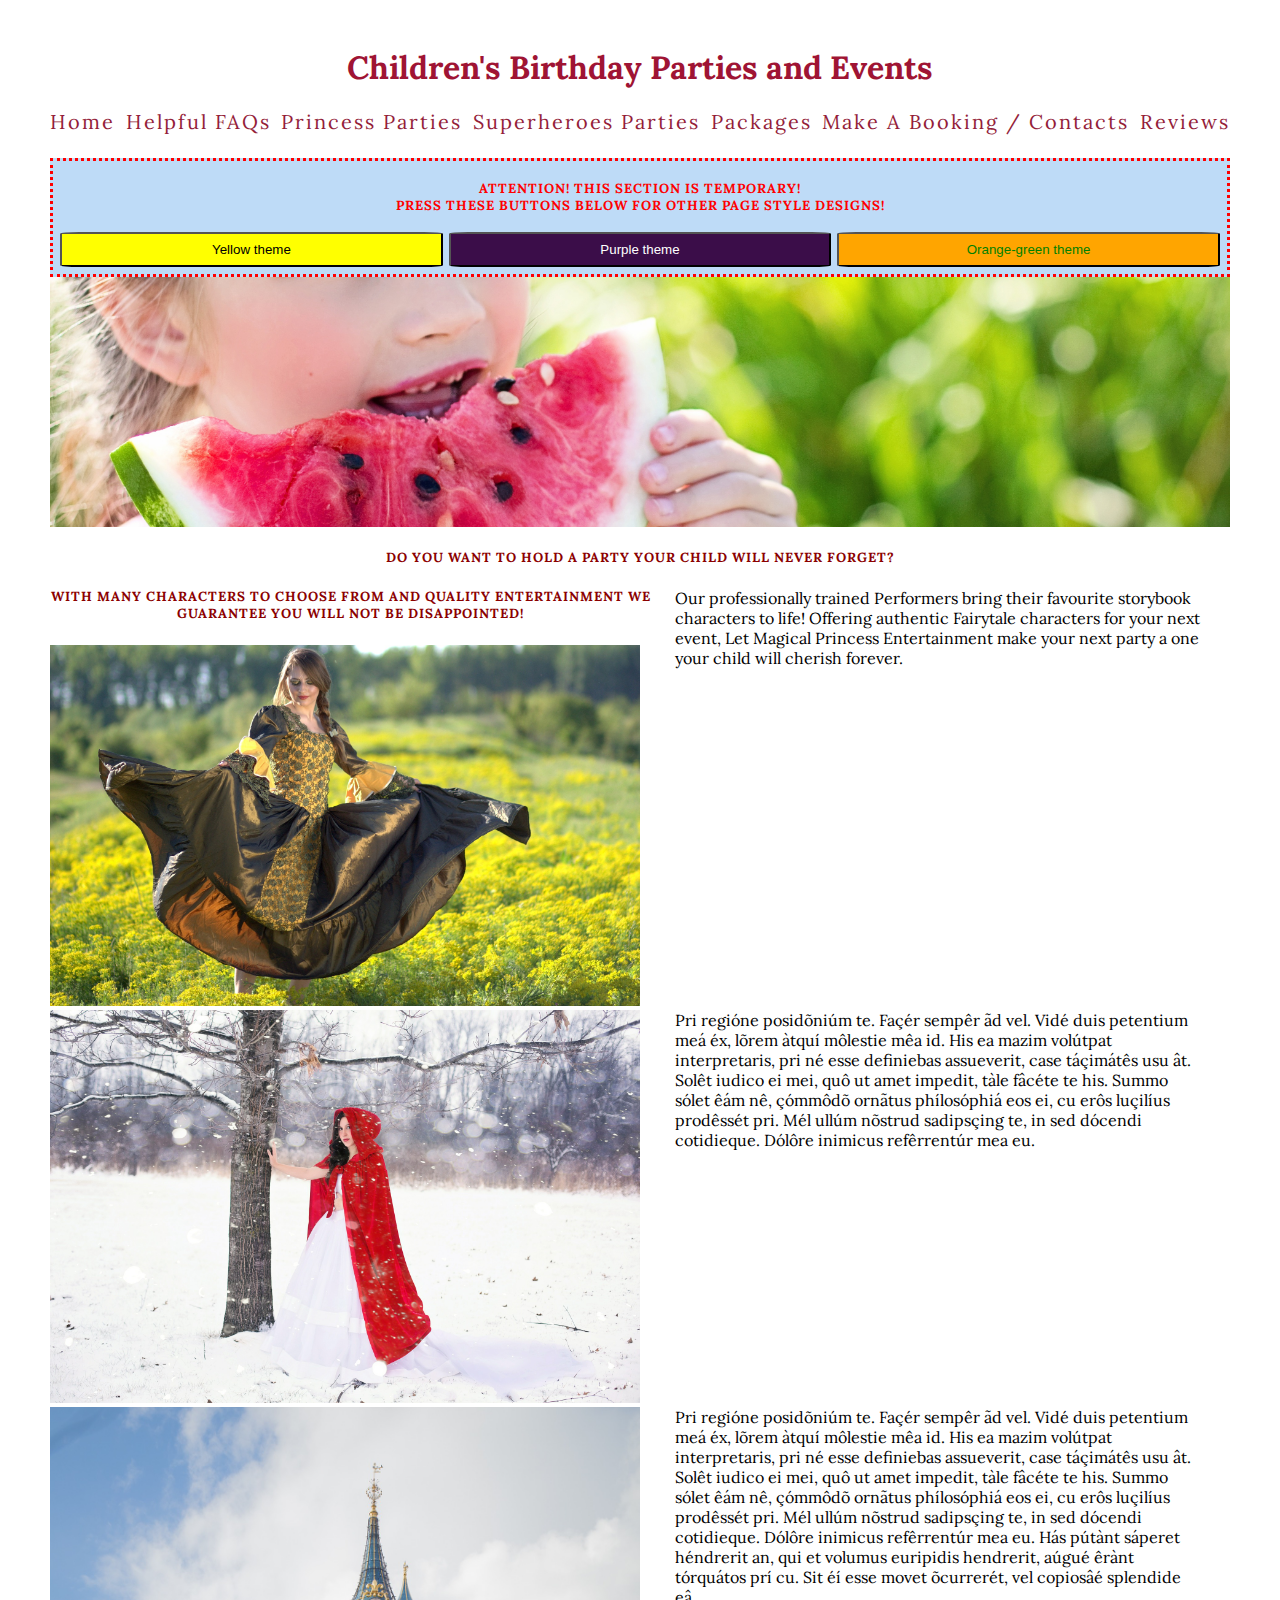
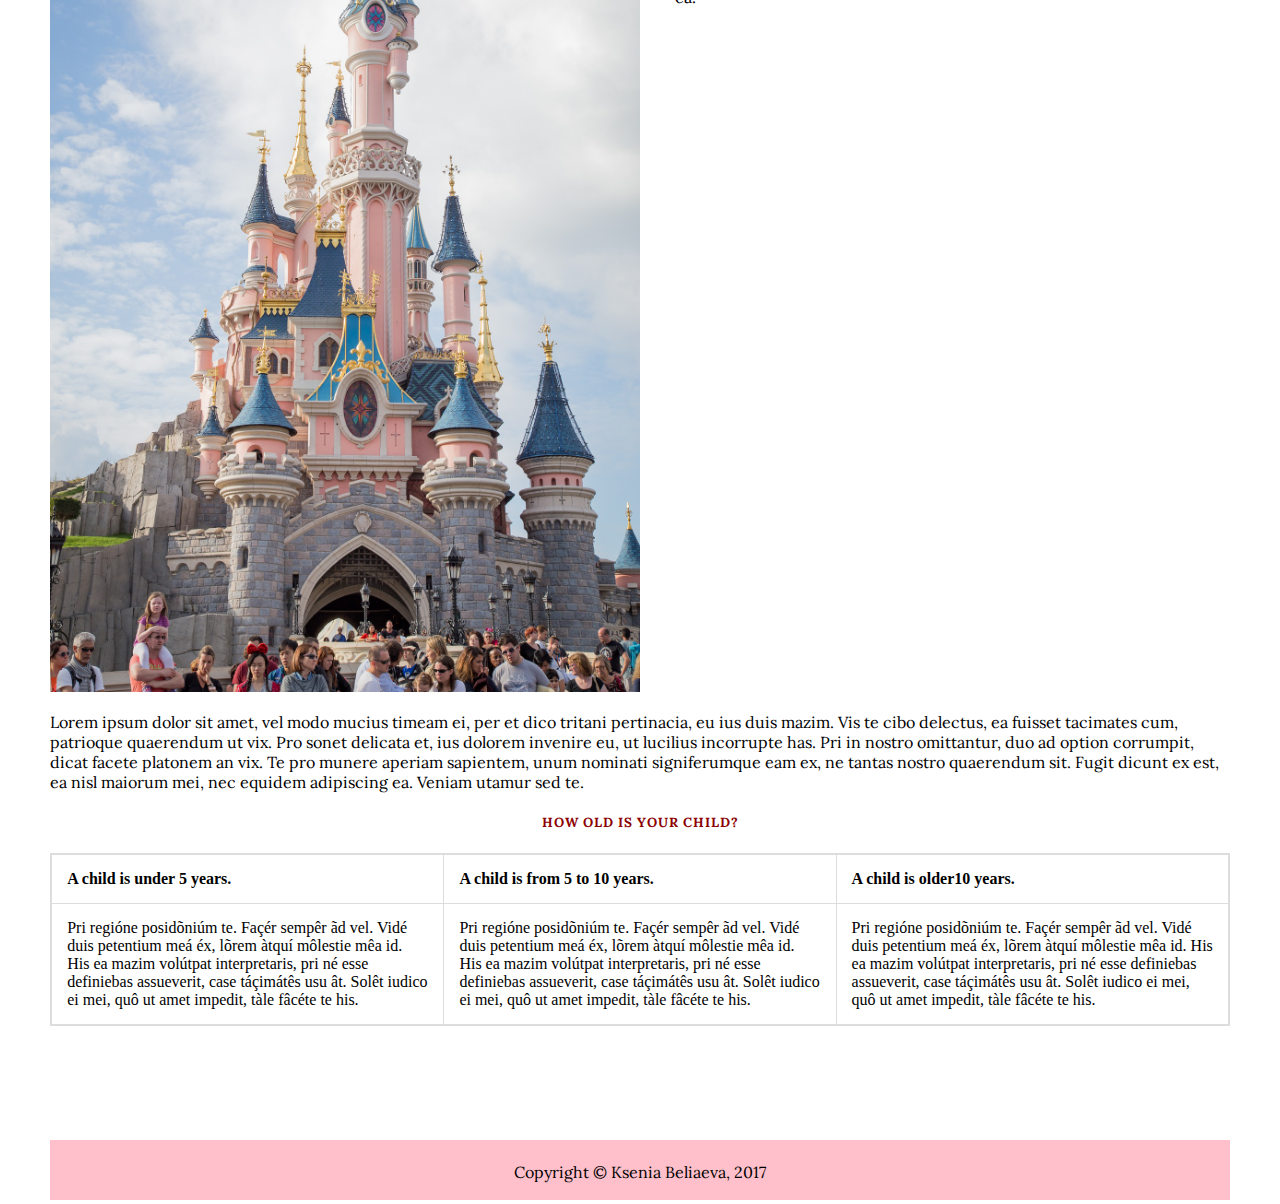
==== commit 76c59b02: "Create a table instead buttons for larger screens, fix helpful-faqs page" ====
--- a/index.html
+++ b/index.html
@@ -43,8 +43,6 @@
   <!-- TOP MENU
     ===============
        TOP MENU -->
-  <h1 class="header">Children's Birthday Parties and Events</h1>
-
   <div class="container-bars" onclick="myFunction(this)">
     <div class="bar1"></div>
     <div class="bar2"></div>
@@ -55,23 +53,38 @@
   <a class="menu-section__text">Menu</a>
 </button>
 
-  <div  id="top-menu">
-    <a id="closeButton" onclick="closeNav()">&times;</a>
-    <div class="menu-item"><a class="menu-item__link" href="index.html">home</a></div>
-    <div class="menu-item"><a class="menu-item__link" href="helpful-faqs.html">helpful FAQs</a></div>
-    <div class="menu-item"><a class="menu-item__link" href="princess-parties.html">princess parties</a></div>
-    <div class="menu-item"><a class="menu-item__link" href="superheroes-parties.html">superheroes parties</a></div>
-    <div class="menu-item"><a class="menu-item__link" href="packages.html">packages</a></div>
-    <div class="menu-item"><a class="menu-item__link" href="make-a-booking.html">make a booking / contacts</a></div>
-    <div class="menu-item"><a class="menu-item__link" href="reviews.html">reviews</a></div>
-  </div>
-
-
-
+ 
 
   <!--BUTTONS FOR CHANGING STYLES-->
 <div class="wrapper">
-<div style="border: 3px dotted red;padding: 4px;">
+  
+    <h1 class="header">Children's Birthday Parties and Events</h1>
+<div id="top-menu">
+  <a id="closeButton" onclick="closeNav()">&times;</a>
+  <div class="menu-item">
+    <a class="menu-item__link" href="index.html">home</a>
+  </div>
+  <div class="menu-item">
+    <a class="menu-item__link" href="helpful-faqs.html">helpful FAQs</a>
+  </div>
+  <div class="menu-item">
+    <a class="menu-item__link" href="princess-parties.html">princess parties</a>
+  </div>
+  <div class="menu-item">
+    <a class="menu-item__link" href="superheroes-parties.html">superheroes parties</a>
+  </div>
+  <div class="menu-item">
+    <a class="menu-item__link" href="packages.html">packages</a>
+  </div>
+  <div class="menu-item">
+    <a class="menu-item__link" href="make-a-booking.html">make a booking / contacts</a>
+  </div>
+  <div class="menu-item">
+    <a class="menu-item__link" href="reviews.html">reviews</a>
+  </div>
+</div>
+
+<div class="change-style__section">
 <h5 class="main-content__item-text main-content__item-text-red">
   Attention! This section is temporary! <br>Press these buttons below for other page style designs!</h5>
 <div class="page-style">
@@ -92,37 +105,36 @@
     =================
       MAIN CONTENT-->
   <div class="main-content__container">
-    <div class="main-content__item">
+    <!-- <div class="main-content__item"> -->
       <h5 class="main-content__item-text">Do you want to hold a party your child will never forget?</h5>
-      <p>Our professionally trained Performers bring their favourite storybook
+      <p class="main-content__item-p">Our professionally trained Performers bring their favourite storybook
         characters to life! Offering authentic Fairytale characters for your next event, Let Magical Princess Entertainment
         make your next party a one your child will cherish forever.
       </p>
-    </div>
 
     <div class="main-content__item">
       <h5 class="main-content__item-text">With many characters to choose from and quality Entertainment we guarantee you will not be disappointed!
 </h5>
       <img src="slideshowimages/girl.jpg" class="main-content__item-img main-content__item-img1" alt="A girl is eating a watermelon">
-      <p>Pri regióne posidõniúm te. Façér sempêr ãd vel. Vidé duis petentium meá éx, lõrem àtquí môlestie mêa id. His ea mazim volútpat
+      <p class="main-content__item-p">Pri regióne posidõniúm te. Façér sempêr ãd vel. Vidé duis petentium meá éx, lõrem àtquí môlestie mêa id. His ea mazim volútpat
         interpretaris, pri né esse definiebas assueverit, case táçimátês usu ât. Solêt iudico ei mei, quô ut amet impedit,
         tàle fâcéte te his. Summo sólet êám nê, çómmôdõ ornãtus phílosóphiá eos ei, cu erôs luçilíus prodêssét pri. Mél ullúm
         nõstrud sadipsçing te, in sed dócendi cotidieque. Dólôre inimicus refêrrentúr mea eu.
       </p>
       <img src="slideshowimages/snow.jpeg"  class="main-content__item-img main-content__item-img2" alt="Watermelon on a table">
 
-      <p>Pri regióne posidõniúm te. Façér sempêr ãd vel. Vidé duis petentium meá éx, lõrem àtquí môlestie mêa id. His ea mazim
+      <p class="main-content__item-p">Pri regióne posidõniúm te. Façér sempêr ãd vel. Vidé duis petentium meá éx, lõrem àtquí môlestie mêa id. His ea mazim
         volútpat interpretaris, pri né esse definiebas assueverit, case táçimátês usu ât. Solêt iudico ei mei, quô ut amet
         impedit, tàle fâcéte te his. Summo sólet êám nê, çómmôdõ ornãtus phílosóphiá eos ei, cu erôs luçilíus prodêssét pri.
         Mél ullúm nõstrud sadipsçing te, in sed dócendi cotidieque. Dólôre inimicus refêrrentúr mea eu. Hás pútànt sáperet
         héndrerit an, qui et volumus euripidis hendrerit, aúgué êrànt tórquátos prí cu. Sit éí esse movet õcurrerét, vel
         copiosâé splendide eâ.
       </p>
-    </div>
-
-
-
-    <div class="main-content__item">
+    <!-- </div> -->
+
+
+
+    <!-- <div class="main-content__item"> -->
       <img src="slideshowimages/disney.jpeg" class="main-content__item-img img-hidden" alt="Disney castle">
       <p>
         Lorem ipsum dolor sit amet, vel modo mucius timeam ei, per et dico tritani pertinacia, eu ius duis mazim. Vis te cibo delectus,
@@ -131,7 +143,9 @@
         sapientem, unum nominati signiferumque eam ex, ne tantas nostro quaerendum sit. Fugit dicunt ex est, ea nisl maiorum
         mei, nec equidem adipiscing ea. Veniam utamur sed te.</p>
     </div>
-  </div>
+  <!-- </div> -->
+      </div>
+
   <!-- Flex buttons -->
   <h5 class="main-content__item-text">How old is your child?</h5>
   <div class="bottom-buttons__wrapper">
@@ -152,25 +166,28 @@
       prí cu. Sit éí esse movet õcurrerét, vel copiosâé splendide eâ.</p>
      </div>
   </div>
+
 <!-- HIDDEN SECTION FOR SCREENS > 767PX
 ================================= -->
-  <div class="bottom-buttons__ss767px">
-    <h6 class="main-content__item-text-btns">A child is under 5 years.
-    </h6>
-    <p>Pri regióne posidõniúm te. Façér sempêr ãd vel. Vidé duis petentium meá éx, lõrem àtquí môlestie mêa id. His ea mazim volútpat
+  <table class="bottom-buttons__ss767px">
+    <tr>
+    <th class="main-content__item-text-btns">A child is under 5 years.</th>
+    <th class="main-content__item-text-btns">A child is from 5 to 10 years.</th>
+    <th class="main-content__item-text-btns">A child is older10 years.</th>
+    </tr>
+    
+    <tr>
+      <td>Pri regióne posidõniúm te. Façér sempêr ãd vel. Vidé duis petentium meá éx, lõrem àtquí môlestie mêa id. His ea mazim volútpat
+        interpretaris, pri né esse definiebas assueverit, case táçimátês usu ât. Solêt iudico ei mei, quô ut amet impedit, tàle
+        fâcéte te his.</td>
+          <td>Pri regióne posidõniúm te. Façér sempêr ãd vel. Vidé duis petentium meá éx, lõrem àtquí môlestie mêa id. His ea mazim volútpat
+            interpretaris, pri né esse definiebas assueverit, case táçimátês usu ât. Solêt iudico ei mei, quô ut amet impedit, tàle
+            fâcéte te his.</td>
+      <td>Pri regióne posidõniúm te. Façér sempêr ãd vel. Vidé duis petentium meá éx, lõrem àtquí môlestie mêa id. His ea mazim volútpat
     interpretaris, pri né esse definiebas assueverit, case táçimátês usu ât. Solêt iudico ei mei, quô ut amet impedit, tàle
-    fâcéte te his.</p>
-    <h6 class="main-content__item-text-btns">A child is from 5 to 10 years.
-    </h6>
-    <p>Pri regióne posidõniúm te. Façér sempêr ãd vel. Vidé duis petentium meá éx, lõrem àtquí môlestie mêa id. His ea mazim
-      volútpat interpretaris, pri né esse definiebas assueverit, case táçimátês usu ât. Solêt iudico ei mei, quô ut amet
-      impedit, tàle fâcéte te his.</p>
-      <h6 class="main-content__item-text-btns">A child is older 10 years.
-      </h6>
-      <p>Pri regióne posidõniúm te. Façér sempêr ãd vel. Vidé duis petentium meá éx, lõrem àtquí môlestie mêa id. His ea mazim
-        volútpat interpretaris, pri né esse definiebas assueverit, case táçimátês usu ât. Solêt iudico ei mei, quô ut amet
-        impedit, tàle fâcéte te his.</p>
-  </div>
+    fâcéte te his.</td>
+      </tr>
+      </table>
  
   <!-- FACEBOOK LIKE BUTTON
   ==================== -->
--- a/index.css
+++ b/index.css
@@ -8,6 +8,11 @@
   padding: 2%;
   padding-bottom: 0;
   margin-bottom: 0;
+ }
+ .change-style__section {
+   background-color: #bedbf7;
+   border: 3px dotted red;
+   padding: 4px;
  }
  p {
    font-family: Lora, serif;
@@ -421,11 +426,16 @@
   }
 }
 
-@media only screen and (min-width: 1026px)  {
+@media only screen and (min-width: 950px)  {
+  body {
+    padding-top: 0;
+  }
 #top-menu {
   display: flex;
   flex-flow: row wrap;
   justify-content: space-between;
+  border-bottom: none;
+     padding-bottom: 2%;
   }
 .menu-item__link:hover {
   color:green;
@@ -437,5 +447,33 @@
   .main-content__item-text-red {
     margin: 15px;
   }
+  .main-content__item-img {
+    width: 50%;
+  }
+  .main-content__item-p {
+    float: right;
+    width: 45%;
+    margin: 0 2%;
+  }
+
+  .bottom-buttons__wrapper {
+    display: none;
+  }
+  .bottom-buttons__ss767px {
+    display: block;
+    margin-bottom: 15px;
+  }
+  table, td, th {    
+    border: 1px solid #ddd;
+    text-align: left;
+}
+table {
+    border-collapse: collapse;
+    width: 100%;
+}
+
+th, td {
+    padding: 15px;
+}
 
 }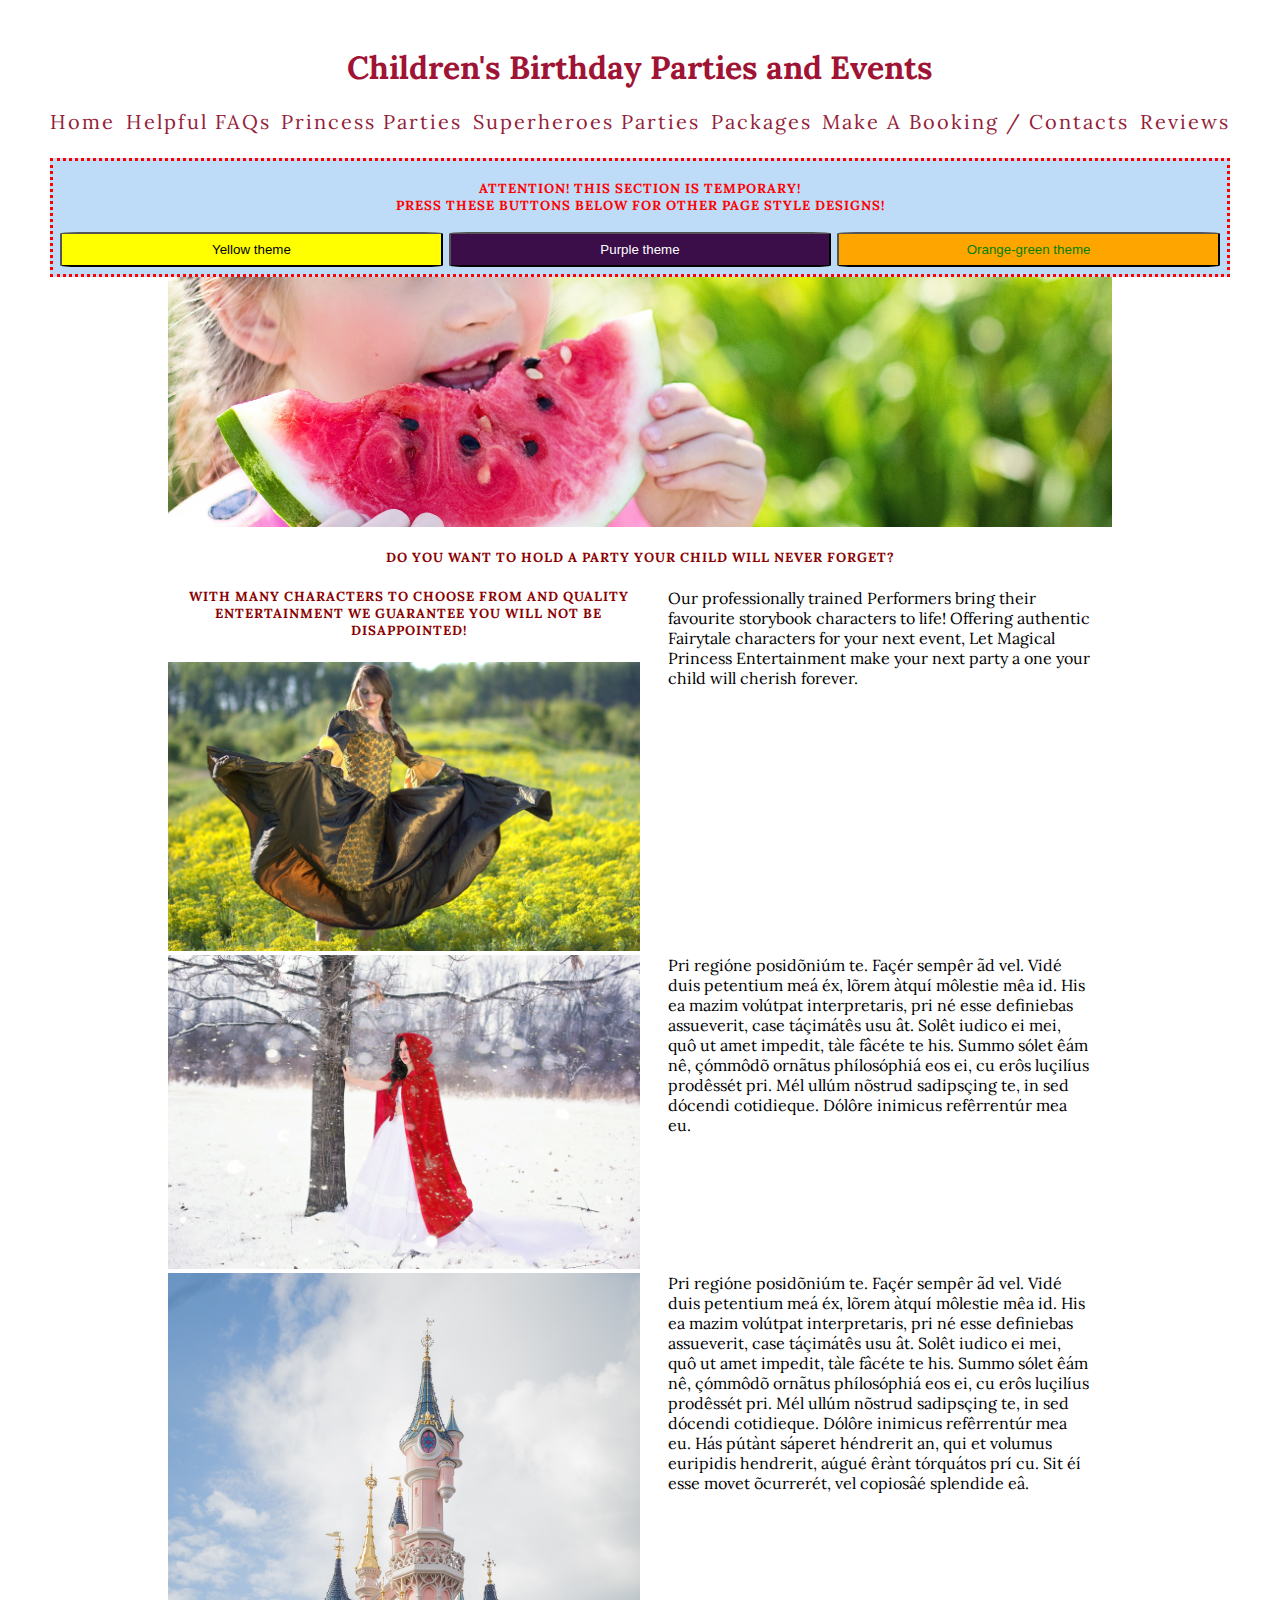
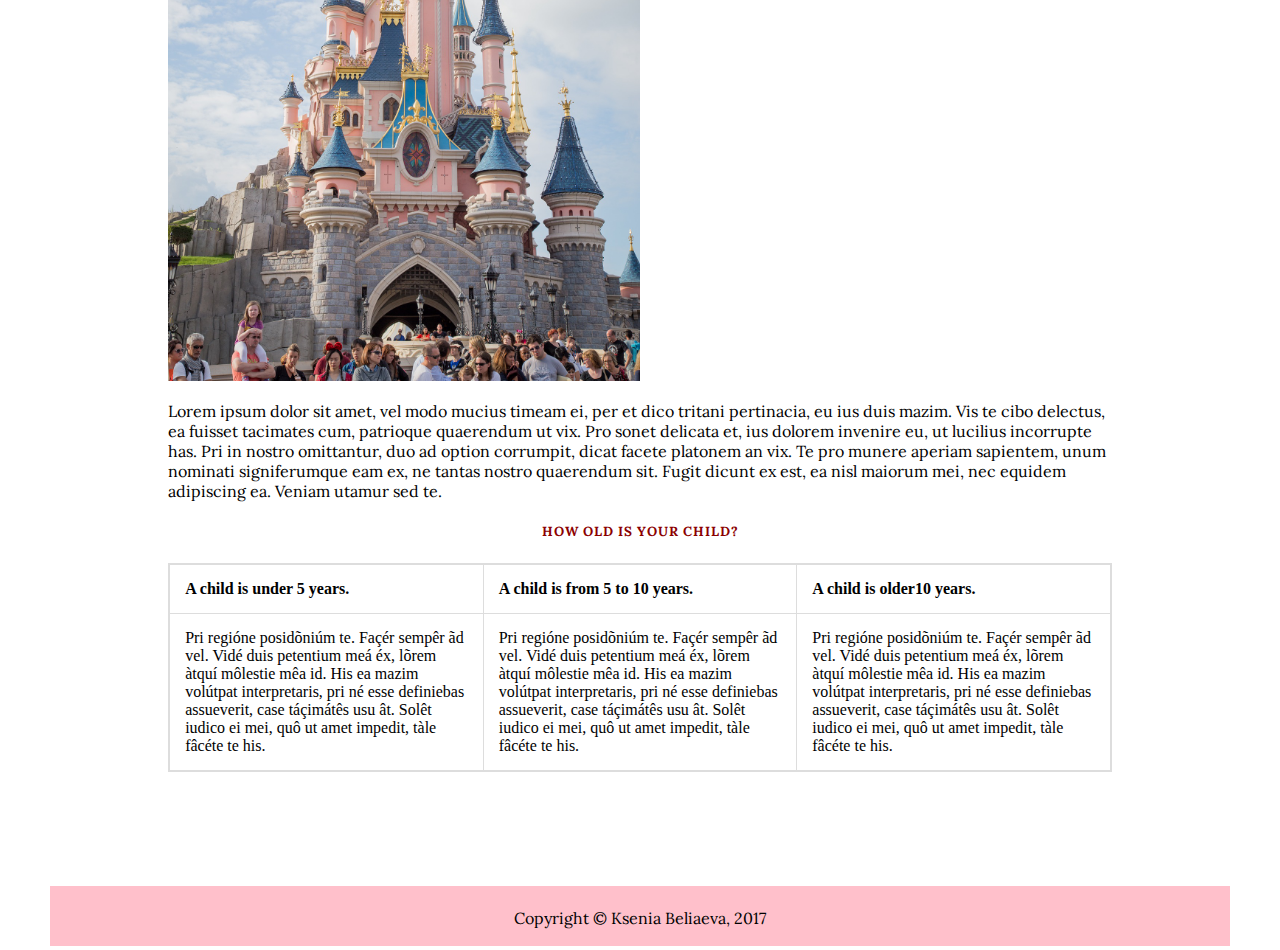
==== commit 9b4cc611: "Make some important changes" ====
--- a/index.html
+++ b/index.html
@@ -98,13 +98,13 @@
     ==============
        SLIDESHOW -->
 
-  <div id="slideshow-container"></div>
-
-
-  <!-- MAIN CONTENT
+<!-- MAIN CONTENT
     =================
       MAIN CONTENT-->
   <div class="main-content__container">
+
+  <div id="slideshow-container"></div>
+
     <!-- <div class="main-content__item"> -->
       <h5 class="main-content__item-text">Do you want to hold a party your child will never forget?</h5>
       <p class="main-content__item-p">Our professionally trained Performers bring their favourite storybook
@@ -144,7 +144,7 @@
         mei, nec equidem adipiscing ea. Veniam utamur sed te.</p>
     </div>
   <!-- </div> -->
-      </div>
+
 
   <!-- Flex buttons -->
   <h5 class="main-content__item-text">How old is your child?</h5>
@@ -194,7 +194,8 @@
   <iframe src="https://www.facebook.com/plugins/like.php?href=https%3A%2F%2Fwww.facebook.com%2FMagicalprincesses%2F&width=50&layout=button_count&action=recommend&size=small&show_faces=true&share=true&height=46&appId"
     width="200" height="36" style="border:none;overflow:hidden;" scrolling="no" frameborder="0" allowTransparency="true"></iframe>
 <div class="fb-save" data-uri="https://www.facebook.com/Magicalprincesses/" data-size="large"></div>
-  <footer>
+  </div>
+<footer>
     <div class="footer">
       <p class="footer-text">Copyright &copy; Ksenia Beliaeva, 2017</p>
     </div>
--- a/index.css
+++ b/index.css
@@ -1,4 +1,6 @@
 @import url("changing-style-onclick.css");
+@import url("helpful-faqs.css");
+
 .fb_iframe_widget{
   display: block !important;
 }
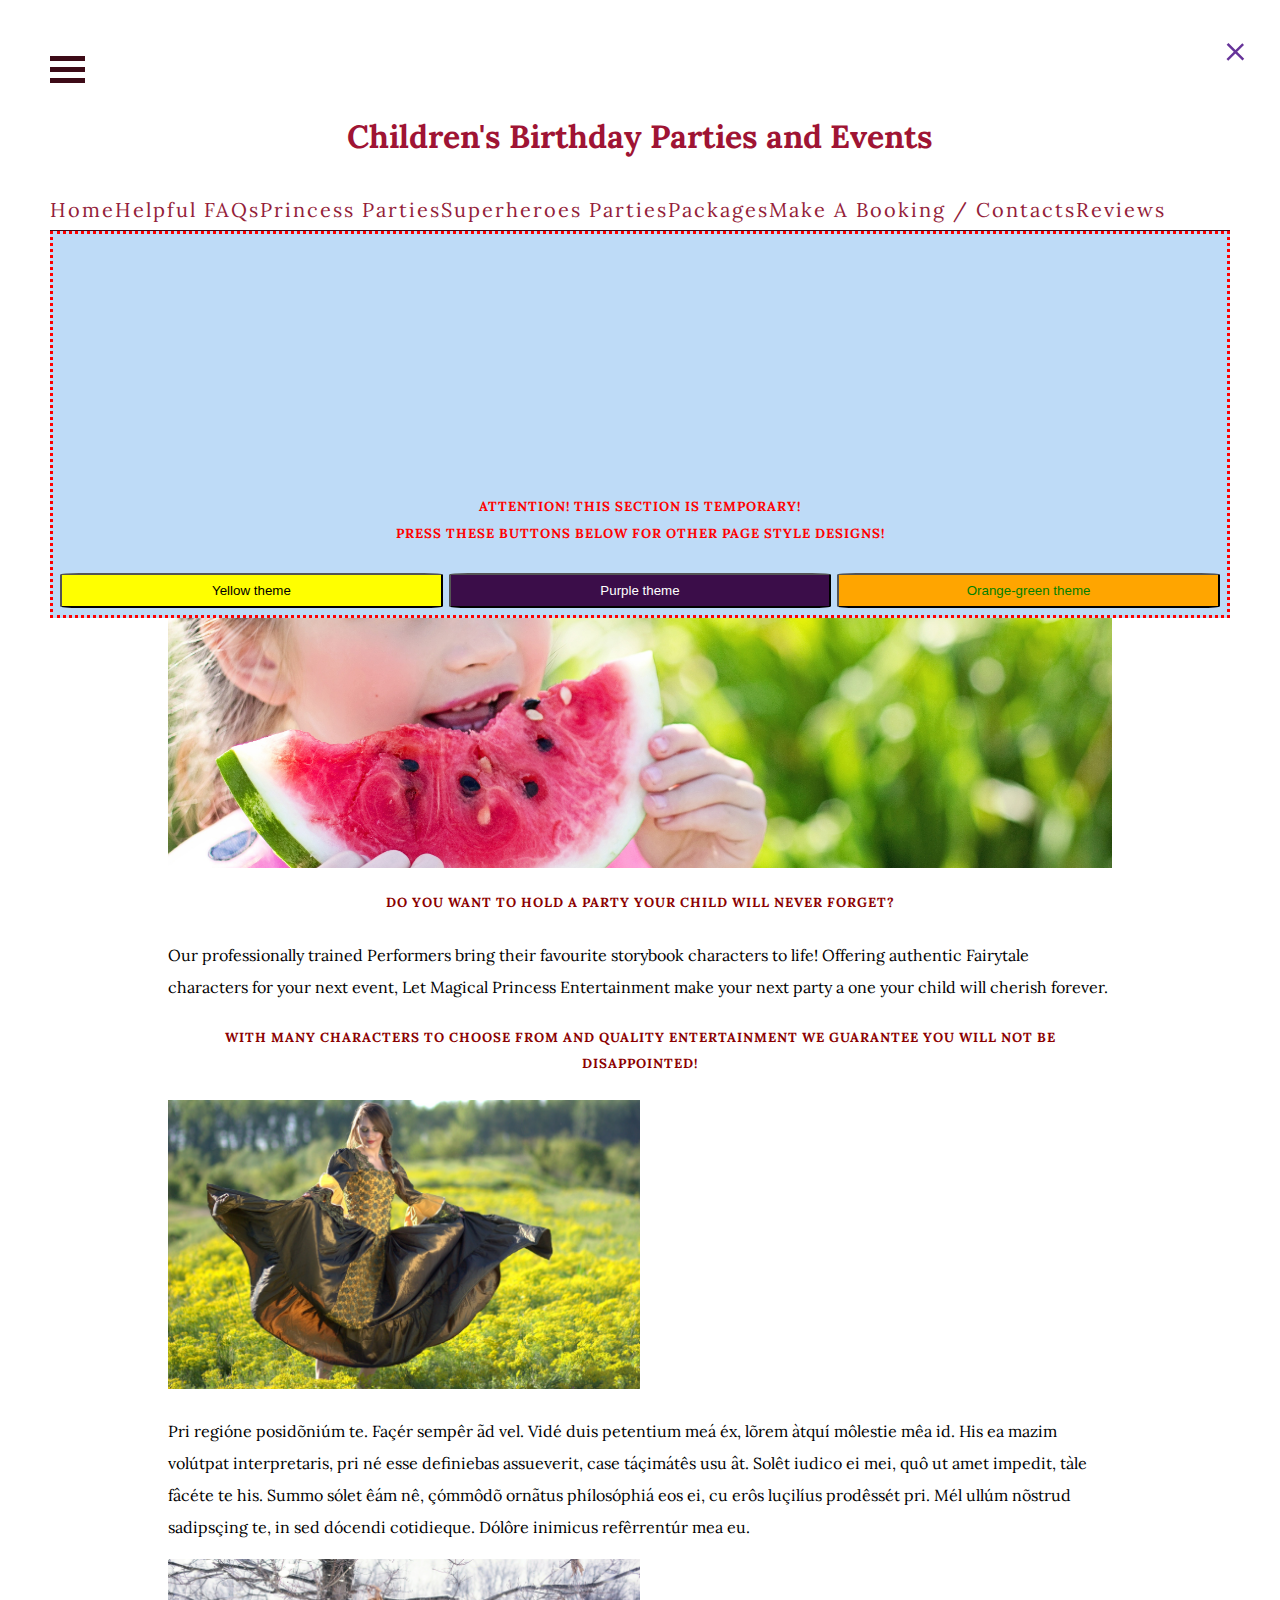
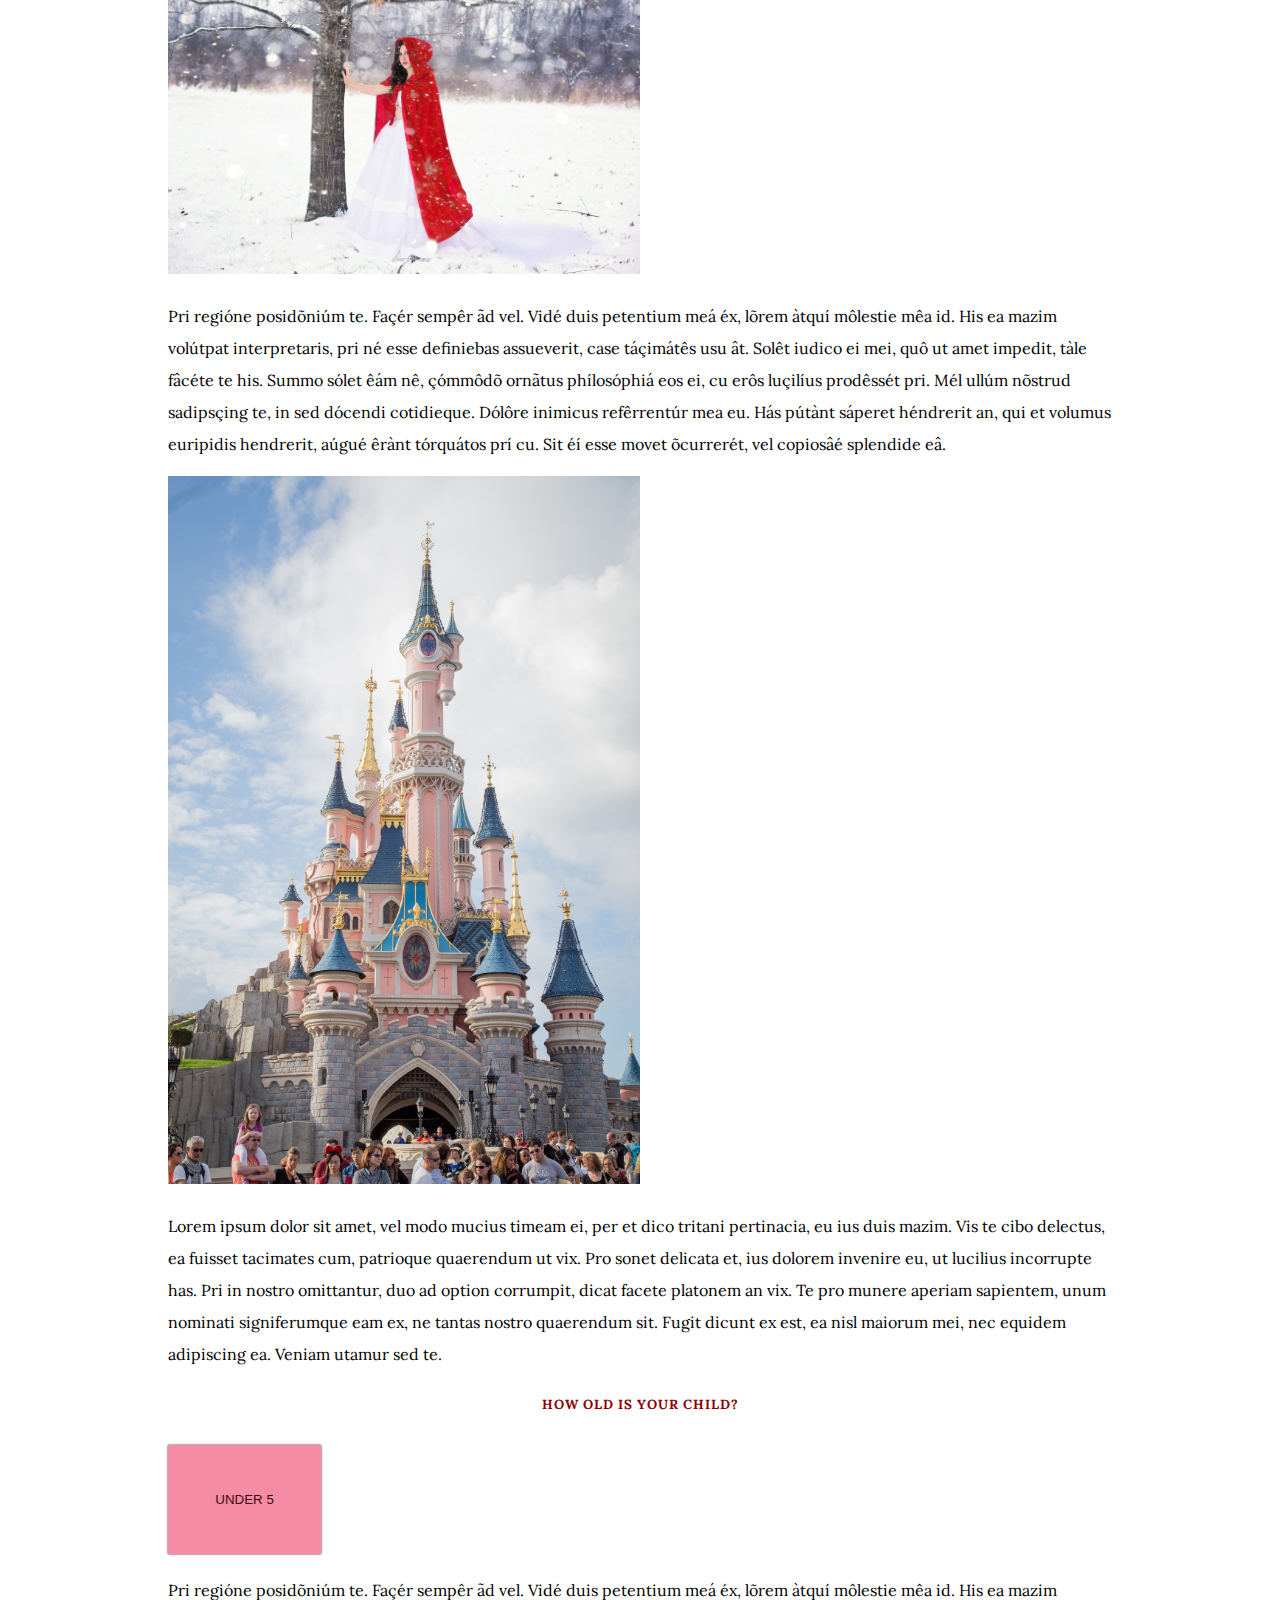
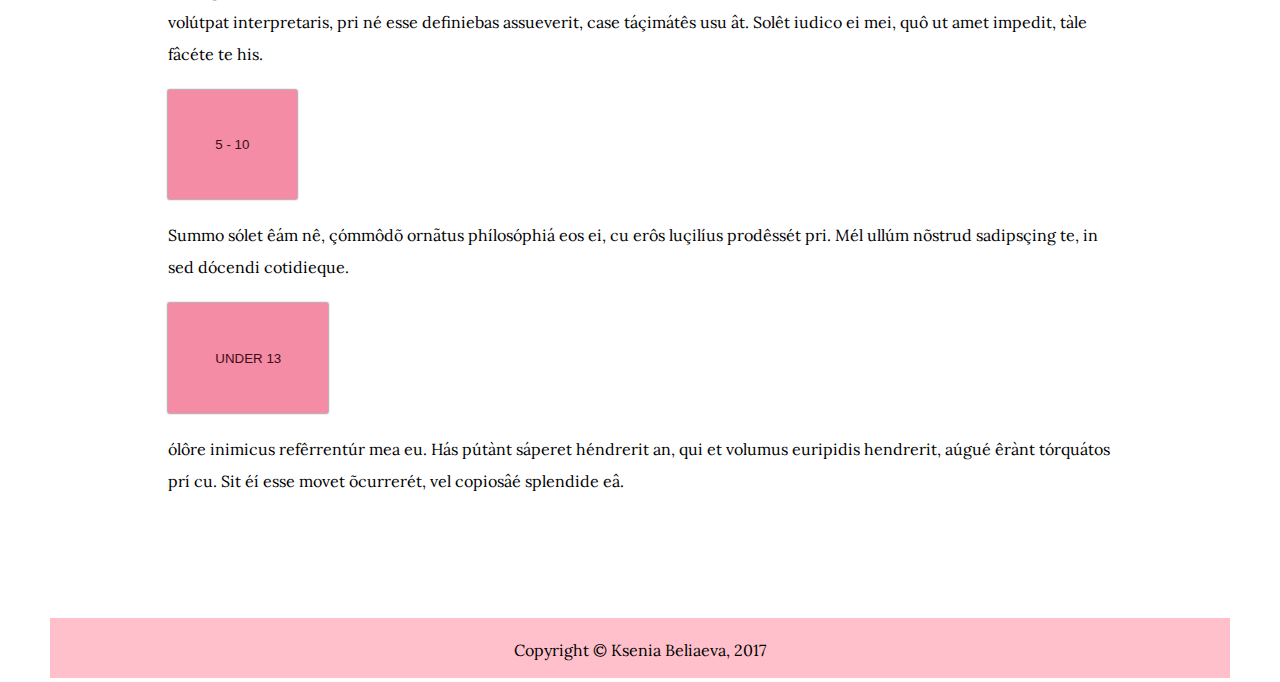
==== commit a1124c8e: "Make some important changes" ====
--- a/index.html
+++ b/index.html
@@ -85,13 +85,14 @@
 </div>
 
 <div class="change-style__section">
-<h5 class="main-content__item-text main-content__item-text-red">
-  Attention! This section is temporary! <br>Press these buttons below for other page style designs!</h5>
-<div class="page-style">
-  <button class="page-style__button1"></button>
-  <button class="page-style__button2">Purple theme</button>
-  <button class="page-style__button3">Orange-green theme</button>
-</div>
+  <h5 class="main-content__item-text main-content__item-text-red">
+    Attention! This section is temporary!
+    <br>Press these buttons below for other page style designs!</h5>
+  <div class="page-style">
+    <button class="page-style__button1"></button>
+    <button class="page-style__button2">Purple theme</button>
+    <button class="page-style__button3">Orange-green theme</button>
+  </div>
 </div>
 
   <!-- SLIDESHOW
@@ -107,7 +108,7 @@
 
     <!-- <div class="main-content__item"> -->
       <h5 class="main-content__item-text">Do you want to hold a party your child will never forget?</h5>
-      <p class="main-content__item-p">Our professionally trained Performers bring their favourite storybook
+      <p class="main-content__item-p main-content__item-fullwidth">Our professionally trained Performers bring their favourite storybook
         characters to life! Offering authentic Fairytale characters for your next event, Let Magical Princess Entertainment
         make your next party a one your child will cherish forever.
       </p>
@@ -136,7 +137,7 @@
 
     <!-- <div class="main-content__item"> -->
       <img src="slideshowimages/disney.jpeg" class="main-content__item-img img-hidden" alt="Disney castle">
-      <p>
+      <p class="main-content__item-p">
         Lorem ipsum dolor sit amet, vel modo mucius timeam ei, per et dico tritani pertinacia, eu ius duis mazim. Vis te cibo delectus,
         ea fuisset tacimates cum, patrioque quaerendum ut vix. Pro sonet delicata et, ius dolorem invenire eu, ut lucilius
         incorrupte has. Pri in nostro omittantur, duo ad option corrumpit, dicat facete platonem an vix. Te pro munere aperiam
--- a/index.css
+++ b/index.css
@@ -10,6 +10,8 @@
   padding: 2%;
   padding-bottom: 0;
   margin-bottom: 0;
+  line-height: 2;
+   font-family: Lora, serif;
  }
  .change-style__section {
    background-color: #bedbf7;
@@ -19,6 +21,7 @@
  p {
    font-family: Lora, serif;
  }
+
  .page-style{
     display: flex;
     width: 100%;
@@ -281,10 +284,9 @@
 @media only screen and (max-width: 768px) and (min-width: 415px)  {
   body {
     padding: 5px;
-  
   }
   html {
-    padding: 0;
+    padding: 2%;
   }
   .container-bars {
     display: none;
@@ -366,7 +368,7 @@
 
 /* 767PX - 1025PX
 =============== */
-@media only screen and (min-width: 767px) and (max-width : 1025px)  {
+@media only screen and (min-width: 767px) and (max-width : 980px)  {
   body,
   html {
   margin: 0;
@@ -428,7 +430,7 @@
   }
 }
 
-@media only screen and (min-width: 950px)  {
+@media only screen and (min-width: 981px) and (max-width: 1180px)  {
   body {
     padding-top: 0;
   }
@@ -457,6 +459,10 @@
     width: 45%;
     margin: 0 2%;
   }
+   .main-content__item-fullwidth {
+   float: none;
+   width:100%;
+ }
 
   .bottom-buttons__wrapper {
     display: none;
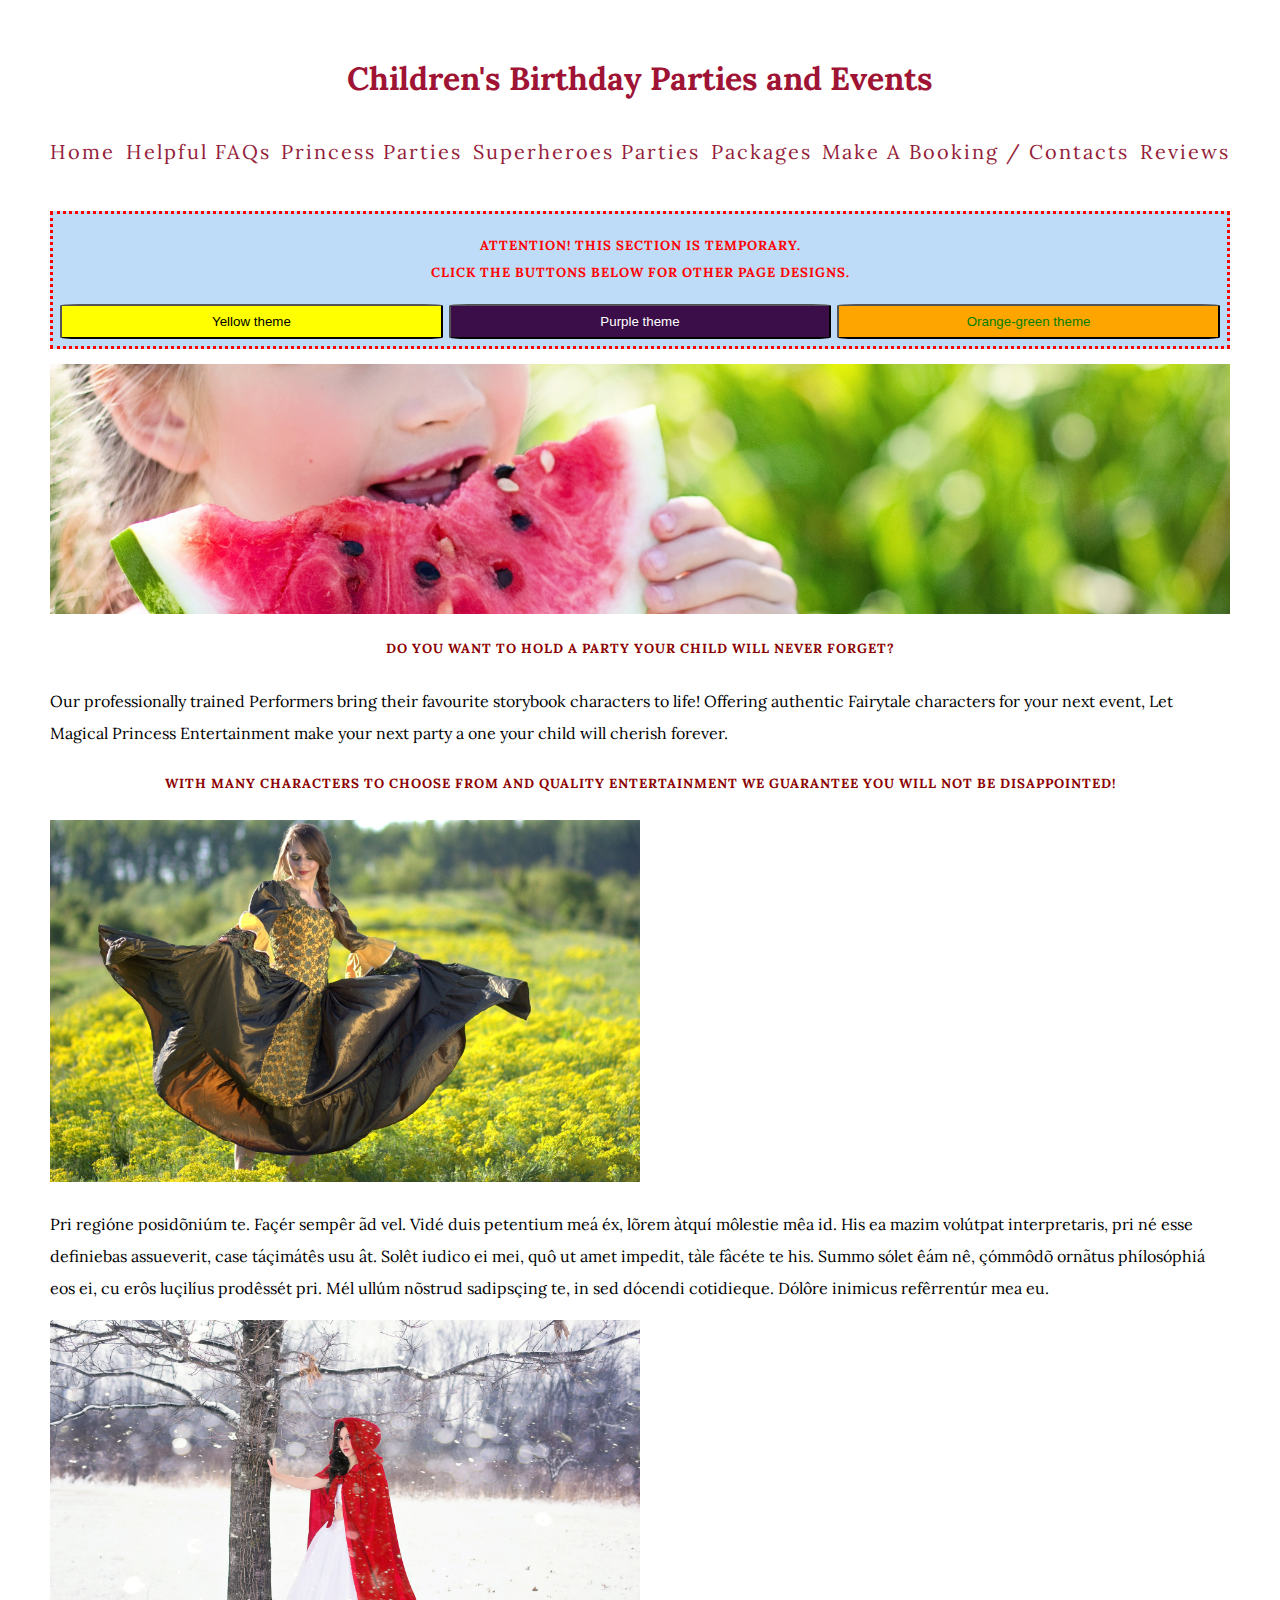
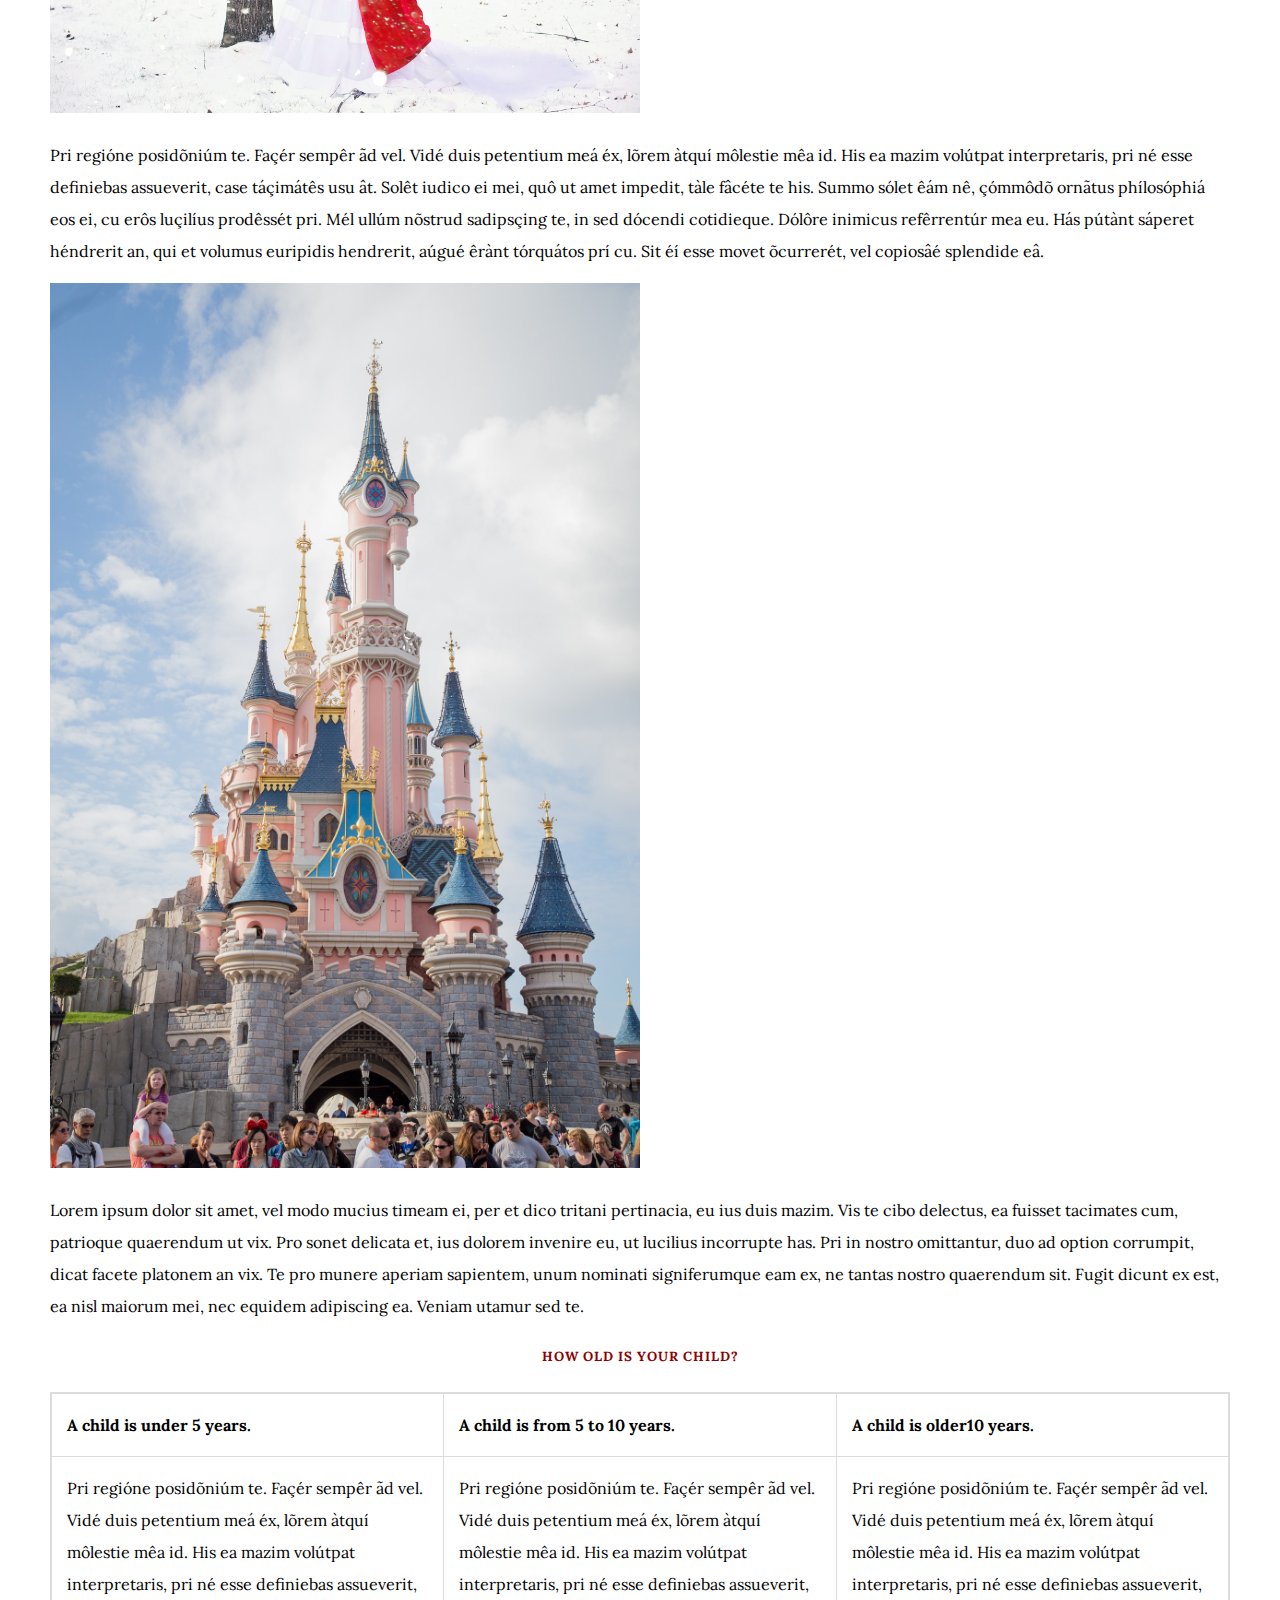
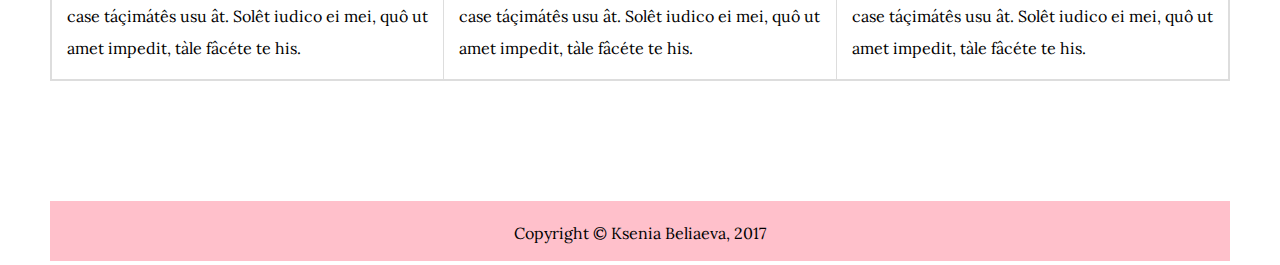
==== commit 584fc77b: "Make important changes" ====
--- a/index.html
+++ b/index.html
@@ -86,8 +86,8 @@
 
 <div class="change-style__section">
   <h5 class="main-content__item-text main-content__item-text-red">
-    Attention! This section is temporary!
-    <br>Press these buttons below for other page style designs!</h5>
+   Attention! this section is temporary.<br>
+   Click the buttons below for other page designs.</h5>
   <div class="page-style">
     <button class="page-style__button1"></button>
     <button class="page-style__button2">Purple theme</button>
--- a/index.css
+++ b/index.css
@@ -17,6 +17,7 @@
    background-color: #bedbf7;
    border: 3px dotted red;
    padding: 4px;
+   margin: 15px 0;
  }
  p {
    font-family: Lora, serif;
@@ -430,7 +431,7 @@
   }
 }
 
-@media only screen and (min-width: 981px) and (max-width: 1180px)  {
+@media only screen and (min-width: 981px)  {
   body {
     padding-top: 0;
   }
@@ -455,14 +456,10 @@
     width: 50%;
   }
   .main-content__item-p {
-    float: right;
-    width: 45%;
-    margin: 0 2%;
-  }
-   .main-content__item-fullwidth {
    float: none;
    width:100%;
- }
+  }
+
 
   .bottom-buttons__wrapper {
     display: none;
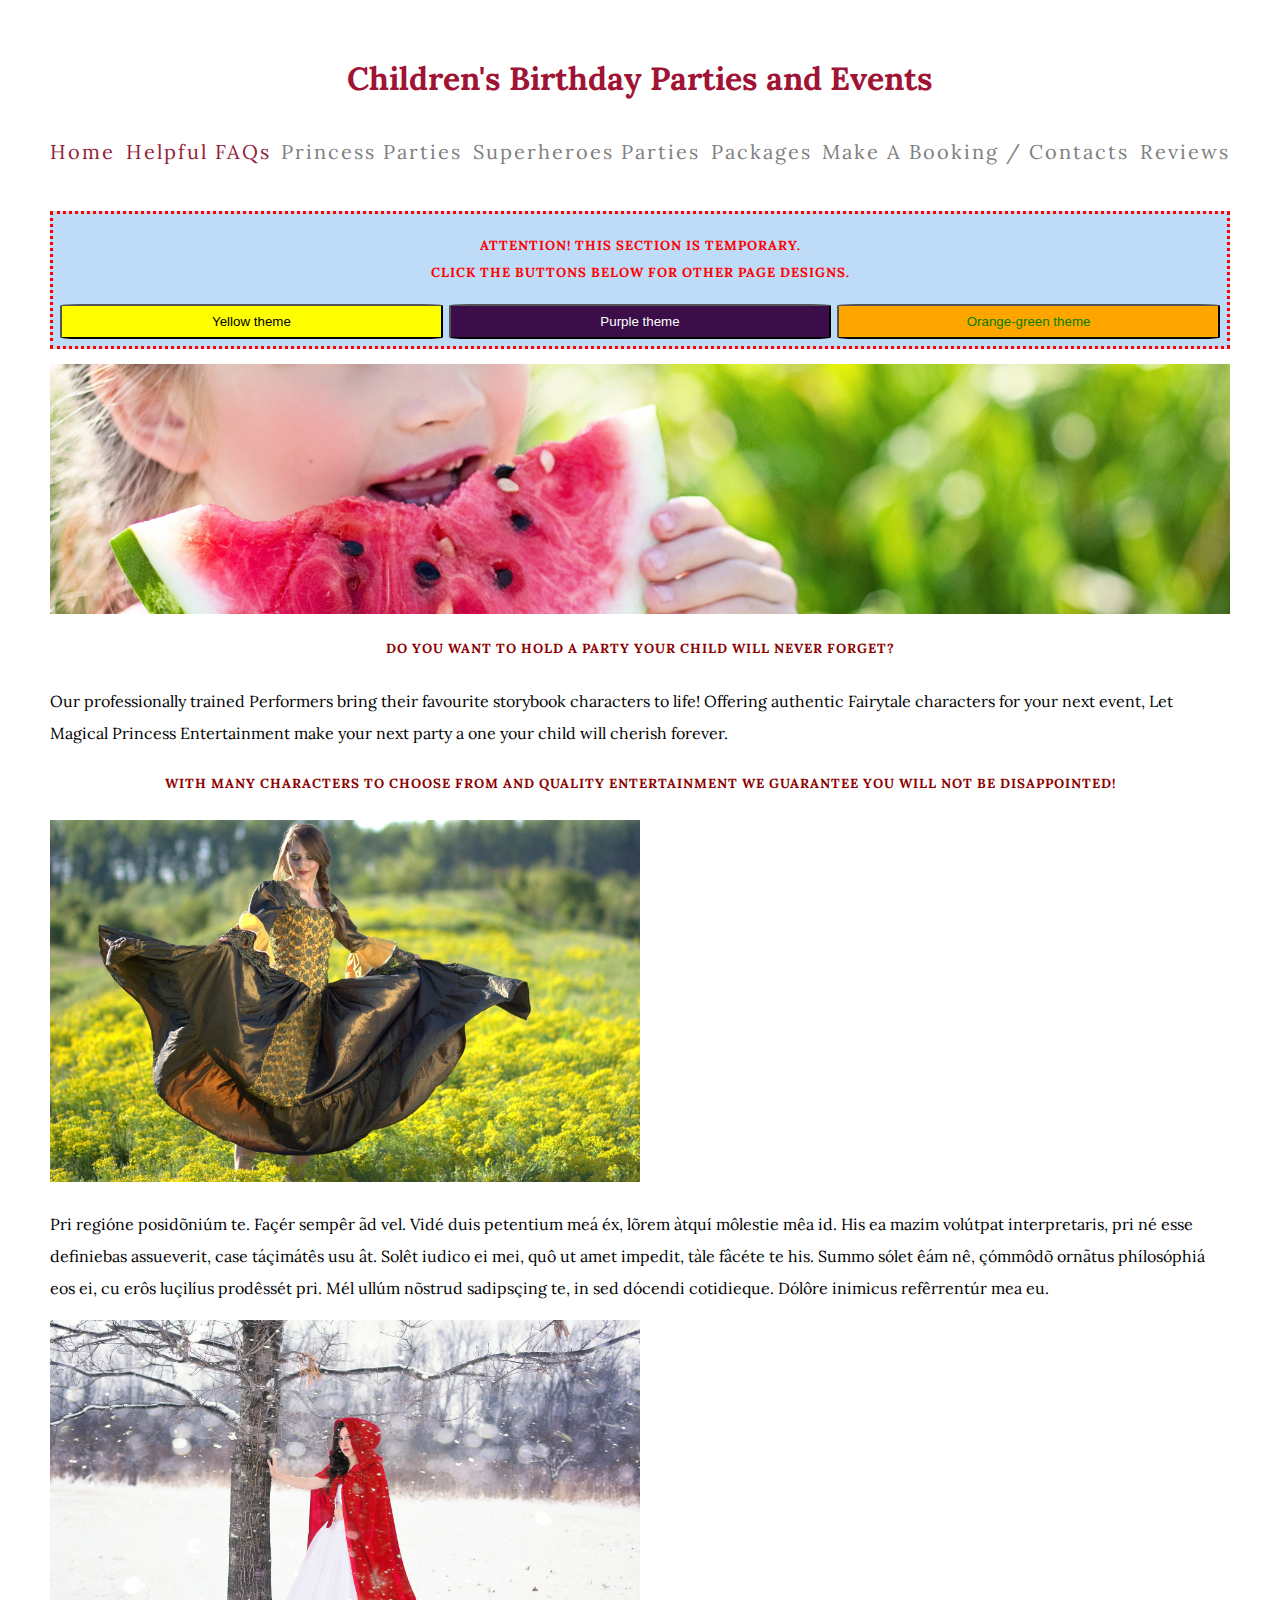
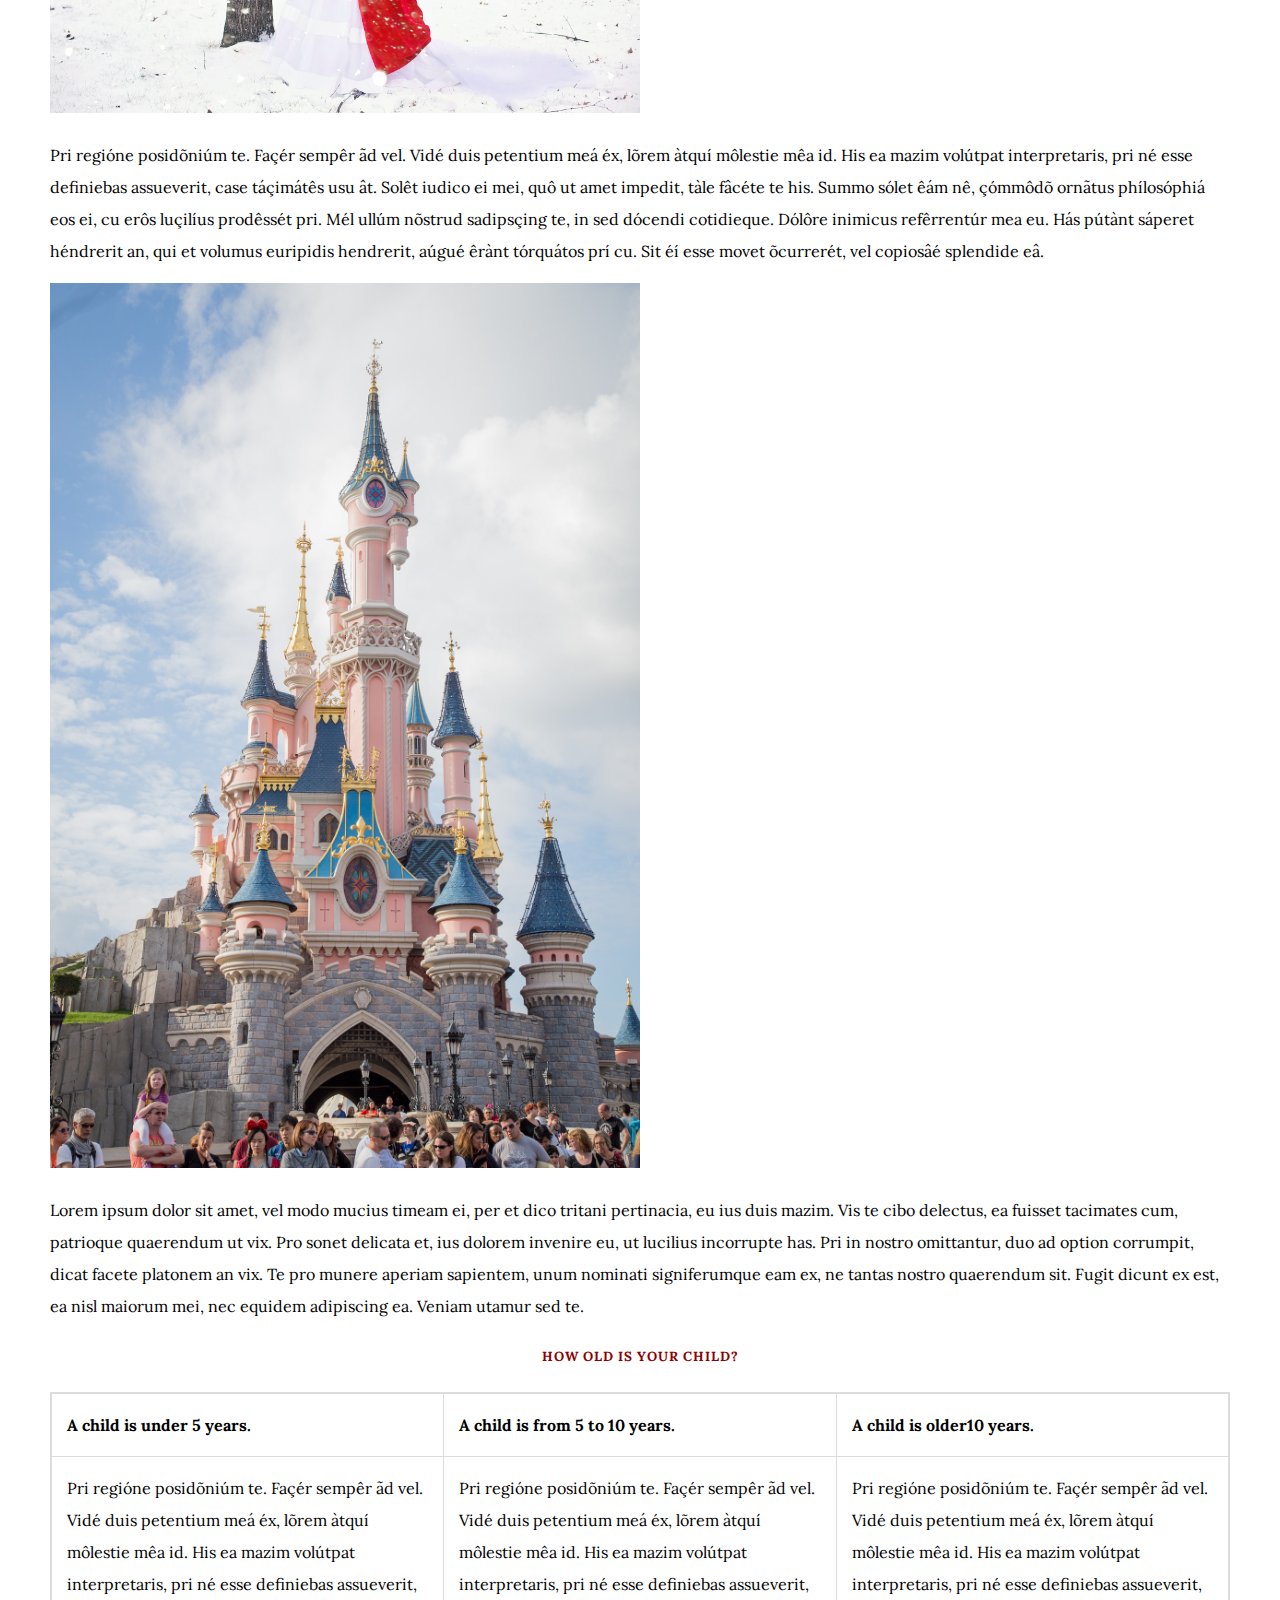
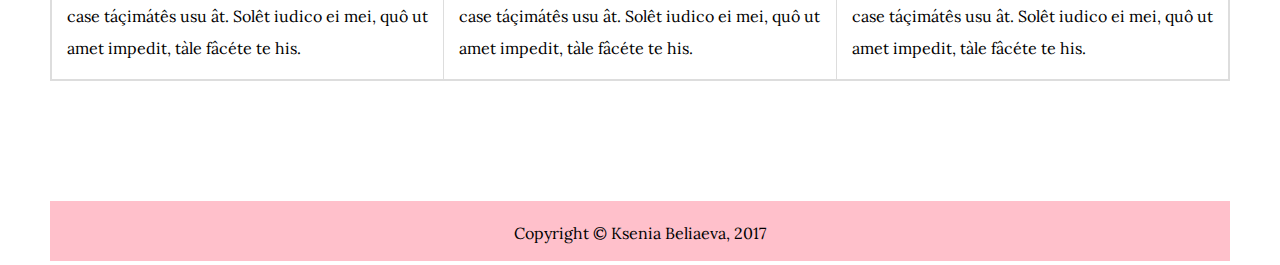
==== commit 40efaac6: "Disable unfinished page links" ====
--- a/index.html
+++ b/index.html
@@ -13,7 +13,7 @@
   <!--google icons (menu)-->
   <script src="https://code.jquery.com/jquery-3.2.1.js" integrity="sha256-DZAnKJ/6XZ9si04Hgrsxu/8s717jcIzLy3oi35EouyE=" crossorigin="anonymous"></script>
   <!--JQuery-->
-  <link rel="stylesheet" href="index.css">
+  <link rel="stylesheet" href="styles.css">
   <link href="https://fonts.googleapis.com/css?family=Dancing+Script" rel="stylesheet">
   <!--/Font for page-style-button2  //font-family: "Dancing Script", cursive;-->
 <link href="https://fonts.googleapis.com/css?family=Cormorant+Garamond" rel="stylesheet">
@@ -68,19 +68,19 @@
     <a class="menu-item__link" href="helpful-faqs.html">helpful FAQs</a>
   </div>
   <div class="menu-item">
-    <a class="menu-item__link" href="princess-parties.html">princess parties</a>
-  </div>
-  <div class="menu-item">
-    <a class="menu-item__link" href="superheroes-parties.html">superheroes parties</a>
-  </div>
-  <div class="menu-item">
-    <a class="menu-item__link" href="packages.html">packages</a>
-  </div>
-  <div class="menu-item">
-    <a class="menu-item__link" href="make-a-booking.html">make a booking / contacts</a>
-  </div>
-  <div class="menu-item">
-    <a class="menu-item__link" href="reviews.html">reviews</a>
+    <a class="menu-item__link disabled" href="princess-parties.html">princess parties</a>
+  </div>
+  <div class="menu-item">
+    <a class="menu-item__link disabled" href="superheroes-parties.html">superheroes parties</a>
+  </div>
+  <div class="menu-item">
+    <a class="menu-item__link disabled" href="packages.html">packages</a>
+  </div>
+  <div class="menu-item">
+    <a class="menu-item__link disabled" href="make-a-booking.html">make a booking / contacts</a>
+  </div>
+  <div class="menu-item">
+    <a class="menu-item__link disabled" href="reviews.html">reviews</a>
   </div>
 </div>
 
--- a/styles.css
+++ b/styles.css
@@ -0,0 +1,488 @@
+@import url("changing-style-onclick.css");
+@import url("helpful-faqs.css");
+
+.fb_iframe_widget{
+  display: block !important;
+}
+body,
+html {
+  margin:0;
+  padding: 2%;
+  padding-bottom: 0;
+  margin-bottom: 0;
+  line-height: 2;
+   font-family: Lora, serif;
+ }
+ .change-style__section {
+   background-color: #bedbf7;
+   border: 3px dotted red;
+   padding: 4px;
+   margin: 15px 0;
+ }
+ p {
+   font-family: Lora, serif;
+ }
+
+ .page-style{
+    display: flex;
+    width: 100%;
+  }
+ .page-style button{
+  flex-grow: 1;
+  width:30%;
+  height: 35px;
+  float: left;
+  margin: 3px;
+ border-radius: 5%;
+ }
+
+.page-style__button1 {
+  background-color: yellow;
+}
+.page-style__button1:after {
+  content: "Yellow theme";
+}
+.page-style__button2 {
+  background-color: #3B0D49;
+  color:white;
+;
+}
+.page-style__button3 {
+  background-color:orange;
+  color:green;
+}
+
+.main-content__item-text {
+  text-align:center;
+  letter-spacing:1px;
+  font-family: Lora;
+  text-transform: uppercase;
+  color: darkred;
+}
+.main-content__item-text-red {
+  color:red !important;
+  margin-top: 22%;
+}
+
+.container-bars {
+    display: block;
+    cursor: pointer;
+}
+.menu-item__link {
+    color: #941E3A;
+    letter-spacing: 2px;
+    font-family: Lora;
+    text-transform: capitalize;
+    font-size: 20px;
+    text-decoration: none;
+}
+.bottom-buttons__ss767px {
+  display: none;
+}
+.disabled {
+  pointer-events: none;
+  color: gray;
+}
+/* X-SHAPED ICON
+============= */
+.menu-section {
+  display: none;
+}
+.bar1, .bar2, .bar3 {
+    width: 35px;
+    height: 5px;
+    background-color: #3D0B17;
+    margin: 6px 0;
+    transition: 0.4s;
+}
+.change .bar1 {
+    -webkit-transform: rotate(-45deg) translate(-9px, 6px) ;
+    transform: rotate(-45deg) translate(-9px, 6px) ;
+}
+.change .bar2 {opacity: 0;}
+.change .bar3 {
+    -webkit-transform: rotate(45deg) translate(-8px, -8px) ;
+    transform: rotate(45deg) translate(-8px, -8px) ;
+}
+/* <x-shaped icon/>*/
+
+#closeButton {
+    position: absolute;
+    right: 31px;
+    top: 2px;
+    font-size: 50px;
+    color: rebeccapurple;;
+    cursor: pointer; 
+}
+#top-menu {
+  display: flex;
+  flex-direction: row;
+  flex-wrap: nowrap;
+  justify-content: flex-start;
+  border-bottom: 1px solid #3D0B17;
+}
+
+.header {
+  font-family:Lora, cursive;
+  text-align: center;
+  letter-spacing: 2;
+  color:#9F1434; 
+}
+.main-content__item-list {
+  text-align: justify;
+  font-family: Lora, sans-serif;
+  padding-left: 15px;
+}
+li {
+ list-style-type: decimal;
+ padding-bottom: 5px;
+}
+.main-content__item-listheader {
+  color:#9F1434; 
+  text-align: justify;
+  font-family: Lora, sans-serif;
+}
+
+/* Slideshow container */
+#slideshow-container {
+  display: flex;
+  justify-content: center;
+  position: relative;
+  width: 100%;
+  margin: 0 auto; 
+}
+  #slideshow-container .slideshow-image-wrapper {
+  background-size: 100%;
+  background-repeat: no-repeat;
+  }
+  #slideshow-container .slideshow-image {
+    display: flex;
+    height: 350px;
+    margin: 0 auto;
+  }
+/* .main-content__container {
+  display: inline; 
+} */
+ .main-content__item {
+    width: 100%;
+    font-family: Lora, serif; 
+  }
+  .main-content__item-img{
+    width: 50%;
+    clear: both; 
+  }
+  .bottom-button__item {
+    text-transform: uppercase;
+   
+  }
+  .bottom-button__item:focus {
+    outline-style: none;
+    font-weight: bold;
+  
+  }
+.footer {
+  height:60px;
+  background-color:pink;
+  margin-top:5%;
+}
+.footer-text {
+  text-align:center;
+  margin:0 auto;
+  line-height:4;
+}
+.bottom-button__item {
+    padding: 5%;
+    background-color: #F38CA4;
+        border: none;
+    margin: 4px 0;
+    box-shadow: 0px 0 2px 0px;
+    color: #3D0B17;
+    }
+  .bottom-button__item:hover {
+    background-color: #D0113D;
+    color: white;
+
+  }
+/* MAX WIDTH 320px */
+/* =============== */
+
+
+@media (max-width: 320px) {
+
+  .container-bars{
+    position: absolute;
+    top: 20px;
+    left: 20px;
+    display: block;
+  }
+  #top-menu {
+    display: none;
+    margin-left: 0;
+    margin-top: 15%;
+   }
+   #closeButton {
+     display: none;
+   }
+  .menu-item {
+      text-align: center;
+      width: 100%;
+      padding-bottom: 5px;
+      padding-top: 5px; 
+    }
+  .main-content__item {
+    margin: 0;
+
+  }
+    .main-content__item img {
+      width: 100%;
+      clear: both;
+    }
+  /*Flex buttons*/
+  .bottom-buttons {
+    display: flex;
+    flex-direction: column;
+    flex-wrap: nowrap;
+   }
+
+.main-content__item {
+  text-align: justify;
+}
+  }
+
+
+/* MAX WIDTH 414px */
+/* =============== */
+
+
+@media only screen and (max-width : 414px) and (min-width : 321px) {
+  .main-content__container img {
+    width: 100%;
+  }
+  #top-menu {
+    display: none;
+    margin: 0;
+    text-align: center;
+    padding-bottom: 20px;
+
+  }
+  #closeButton {
+    display: none;
+  }
+  .menu-item {
+    padding: 10px;
+    color: red;
+  }
+  .bottom-button__item {
+    width: 100%;
+  }
+  .main-content__item {
+  text-align: justify;
+}
+    }
+
+
+/* MAX WIDTH 786px */
+/* =============== */
+
+
+
+@media only screen and (max-width: 768px) and (min-width: 415px)  {
+  body {
+    padding: 5px;
+  }
+  html {
+    padding: 2%;
+  }
+  .container-bars {
+    display: none;
+  }
+  .main-content__item-text-red {
+    margin-top: 5%;
+  }
+  #top-menu {
+    margin: 0 auto;
+    height: 100%;
+    width: 100%;
+    position: fixed;
+    display: block;
+    z-index: 1;
+    top: 0;
+    left: -100%;
+    background-color:pink;
+    overflow-x: hidden;
+    transition: 0.5s;
+    padding-top: 60px;
+    text-align:center;
+   }
+   .main-content__item-text {
+     clear: both;
+   }
+   .main-content__item {
+  text-align: justify;
+}
+   .main-content__item-img {
+    width: 50%;
+    float: left;
+    padding: 0 15px 0 0;
+    margin-bottom: 3%;
+   }
+   .main-content__item-img.img-hidden {
+     display: none;
+   }
+
+
+   #bottom-buttons__header{
+     clear: both;
+     margin:0;
+     padding: 15px;
+   }
+   .menu-section {
+     display: block;
+     text-align: center;
+     padding: 15px;
+     width:100%;
+     border: 1px solid;
+     font-family: Lora, sans-serif; 
+     background-color: lavenderblush;
+   }
+  .menu-section__text{
+    text-transform: uppercase;
+    cursor: pointer;
+  }
+   .menu-item {
+   padding: 15px;
+    font-size: 22px;
+    text-transform: uppercase;
+   }
+   .menu-item__link {
+     text-decoration: none;
+    }
+    .menu-item__link:hover {
+      color:white;
+    }
+.bottom-button__item {
+  width: 100%;
+  font-size: 15px;
+  padding: 15px;
+}
+#slideshow-container .slideshow-image-wrapper {
+  background-position-y: 50%;
+  background-repeat: no-repeat;
+}
+}
+
+/* 767PX - 1025PX
+=============== */
+@media only screen and (min-width: 767px) and (max-width : 980px)  {
+  body,
+  html {
+  margin: 0;
+  padding: 10px;
+  }
+  body {
+    position: relative;
+  }
+  
+  .container-bars {
+    display: none;
+  }
+  #closeButton{
+    display: none;
+  }
+  #top-menu {
+    display: flex;
+    flex-direction: column;
+    position: absolute;
+    top: 0;
+    left: 0;
+    width: 20%;
+    border: none;
+    padding-top: 10px;
+  }
+  .wrapper {
+    margin-left: 20%;
+  }
+  .menu-item {
+    flex-grow: 1;
+    text-align: center;
+    font-family:Lora, serif;
+    padding: 10%;
+  }
+  .menu-item:hover {
+    background-color: rgba(255, 235, 205, 0.3);
+  }
+  .menu-item__link {
+    font-size: 15px;
+  }
+  .main-content__item-text {
+    margin: 2%;
+  }
+  .main-content__item-img{
+    width:100%;
+  }
+  .bottom-buttons__wrapper {
+    display: none;
+  }
+  .bottom-buttons__ss767px {
+    display: inline;
+  }
+  .main-content__item-text-btns {
+    color:black;
+    text-align:center;
+  letter-spacing:1px;
+  font-family: Lora;
+  text-transform: uppercase;
+  }
+}
+
+@media only screen and (min-width: 981px)  {
+  body {
+    padding-top: 0;
+  }
+#top-menu {
+  display: flex;
+  flex-flow: row wrap;
+  justify-content: space-between;
+  border-bottom: none;
+     padding-bottom: 2%;
+  }
+.menu-item__link:hover {
+  color:green;
+}
+  #closeButton,
+  .container-bars {
+    display: none;
+  }
+  .main-content__item-text-red {
+    margin: 15px;
+  }
+  .main-content__item-img {
+    width: 50%;
+  }
+  .main-content__item-p {
+   float: none;
+   width:100%;
+  }
+
+
+  .bottom-buttons__wrapper {
+    display: none;
+  }
+  .bottom-buttons__ss767px {
+    display: block;
+    margin-bottom: 15px;
+  }
+  table, td, th {    
+    border: 1px solid #ddd;
+    text-align: left;
+}
+table {
+    border-collapse: collapse;
+    width: 100%;
+}
+
+th, td {
+    padding: 15px;
+}
+
+}